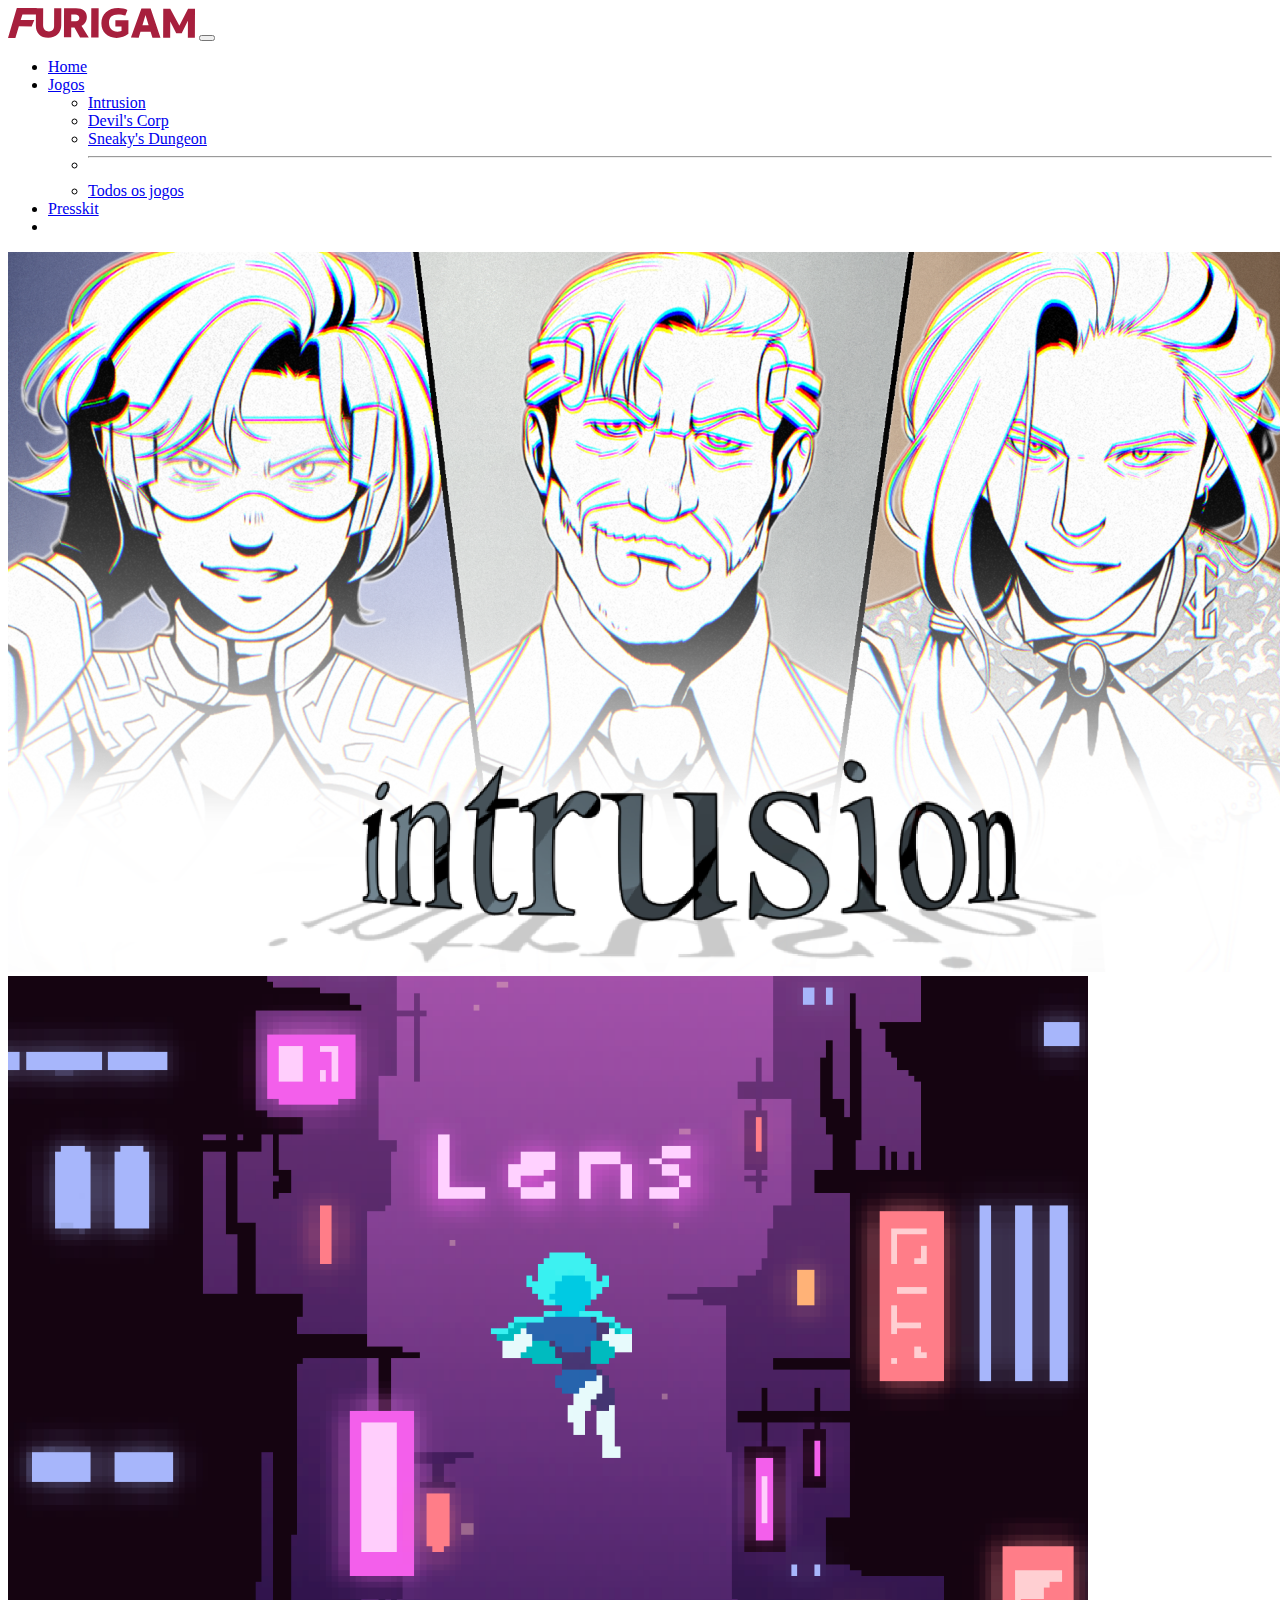
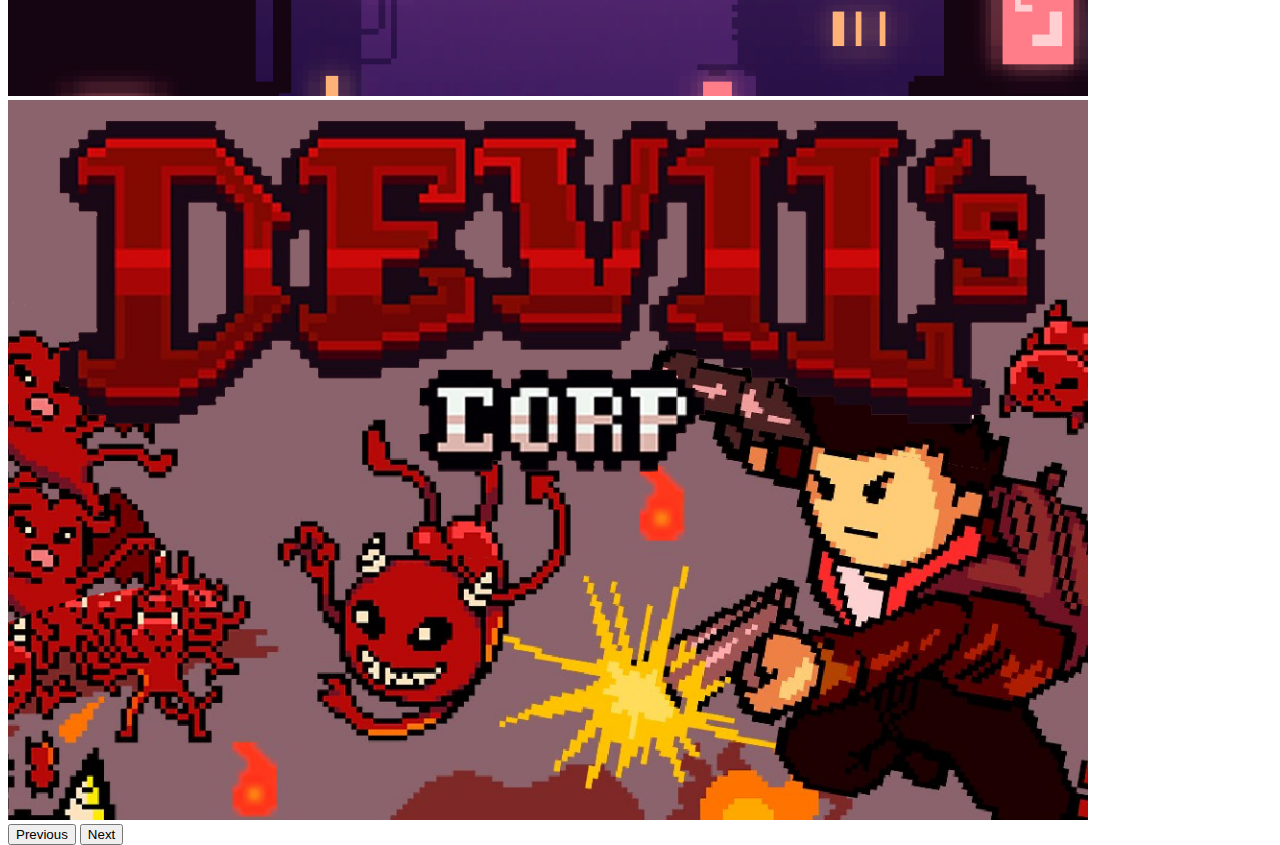
==== index.html @ 6164e02b "refazer novo site" ====
<!doctype html>
<html lang="en">
  <head>
    <meta charset="utf-8">
    <meta name="viewport" content="width=device-width, initial-scale=1">
    <title>Furigam</title>
    <link href="https://cdn.jsdelivr.net/npm/bootstrap@5.3.2/dist/css/bootstrap.min.css" rel="stylesheet" integrity="sha384-T3c6CoIi6uLrA9TneNEoa7RxnatzjcDSCmG1MXxSR1GAsXEV/Dwwykc2MPK8M2HN" crossorigin="anonymous">
    <link rel="stylesheet" href="styles.css">
  </head>
  <body>
    <nav class="navbar navbar-expand-lg navbar-light bg-light">
      <div class="container">
        <a class="navbar-brand" href="#"><img src="assets/logo.svg" height="30"></a>
        <button class="navbar-toggler" type="button" data-bs-toggle="collapse" data-bs-target="#navbarSupportedContent" aria-controls="navbarSupportedContent" aria-expanded="false" aria-label="Toggle navigation">
          <span class="navbar-toggler-icon"></span>
        </button>
        <div class="collapse navbar-collapse" id="navbarSupportedContent">
          <ul class="navbar-nav me-auto mb-2 mb-lg-0">
            <li class="nav-item">
              <a class="nav-link active" aria-current="page" href="/">Home</a>
            </li>
            <li class="nav-item dropdown">
              <a class="nav-link dropdown-toggle" href="#" id="navbarDropdown" role="button" data-bs-toggle="dropdown" aria-expanded="false">
                Jogos
              </a>
              <ul class="dropdown-menu" aria-labelledby="navbarDropdown">
                <li><a class="dropdown-item" href="https://harperbolic.itch.io/intrusion" target="_blank">Intrusion</a></li>
                <li><a class="dropdown-item" href="https://astrocat-studio.itch.io/devils-corp" target="_blank">Devil's Corp</a></li>
                <li><a class="dropdown-item" href="https://alexhsantos.itch.io/sneakys-dungeeon" target="_blank">Sneaky's Dungeon</a></li>
                <li><hr class="dropdown-divider"></li>
                <li><a class="dropdown-item" href="https://harperbolic.itch.io" target="_blank">Todos os jogos</a></li>
              </ul>
            </li>
            <li class="nav-item">
              <a class="nav-link" href="/presskit">Presskit</a>
            </li>
            <li class="nav-item">
              <a class="nav-link disabled"></a>
            </li>
          </ul>
        </div>
      </div>
    </nav>

    <div id="carouselExample" class="carousel slide">
      <div class="carousel-inner">
        <div class="carousel-item active">
          <img src="assets/game-banners/intrusion-banner.png" class="d-block w-100" alt="...">
        </div>
        <div class="carousel-item">
          <img src="assets/game-banners/lens-banner.png" class="d-block w-100" alt="...">
        </div>
        <div class="carousel-item">
          <img src="assets/game-banners/dc-banner.png" class="d-block w-100" alt="...">
        </div>
      </div>
      <button class="carousel-control-prev" type="button" data-bs-target="#carouselExample" data-bs-slide="prev">
        <span class="carousel-control-prev-icon" aria-hidden="true"></span>
        <span class="visually-hidden">Previous</span>
      </button>
      <button class="carousel-control-next" type="button" data-bs-target="#carouselExample" data-bs-slide="next">
        <span class="carousel-control-next-icon" aria-hidden="true"></span>
        <span class="visually-hidden">Next</span>
      </button>
    </div>

    <script src="https://cdn.jsdelivr.net/npm/bootstrap@5.3.2/dist/js/bootstrap.bundle.min.js" integrity="sha384-C6RzsynM9kWDrMNeT87bh95OGNyZPhcTNXj1NW7RuBCsyN/o0jlpcV8Qyq46cDfL" crossorigin="anonymous"></script>
    <script src="main.js"></script>
  </body>
</html>
---- styles.css ----
.carousel-item img {
    object-fit: cover; /* Do not scale the image */
    object-position: center; /* Center the image within the element */
    max-height: 80vh;
    min-height: 80vh;
  }

.carousel {
    height: 80vh;
    min-height: 80vh;
}
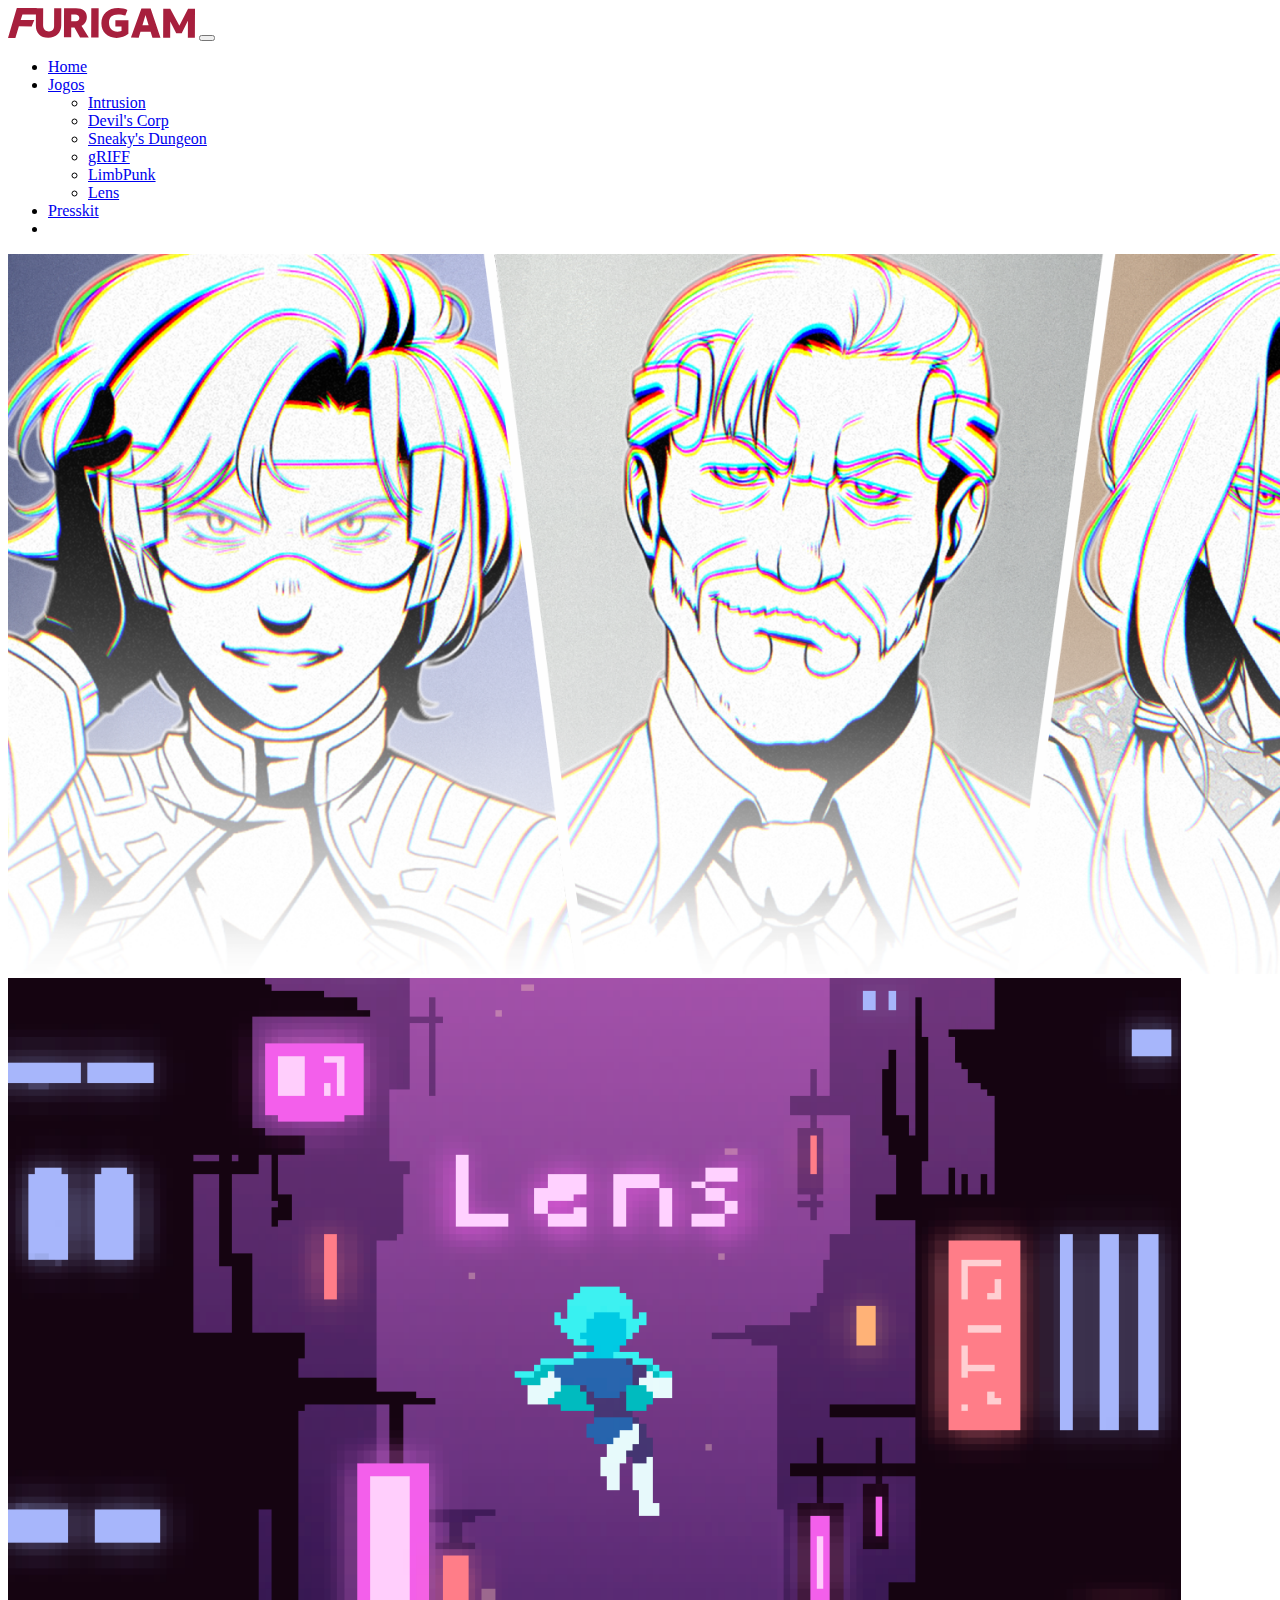
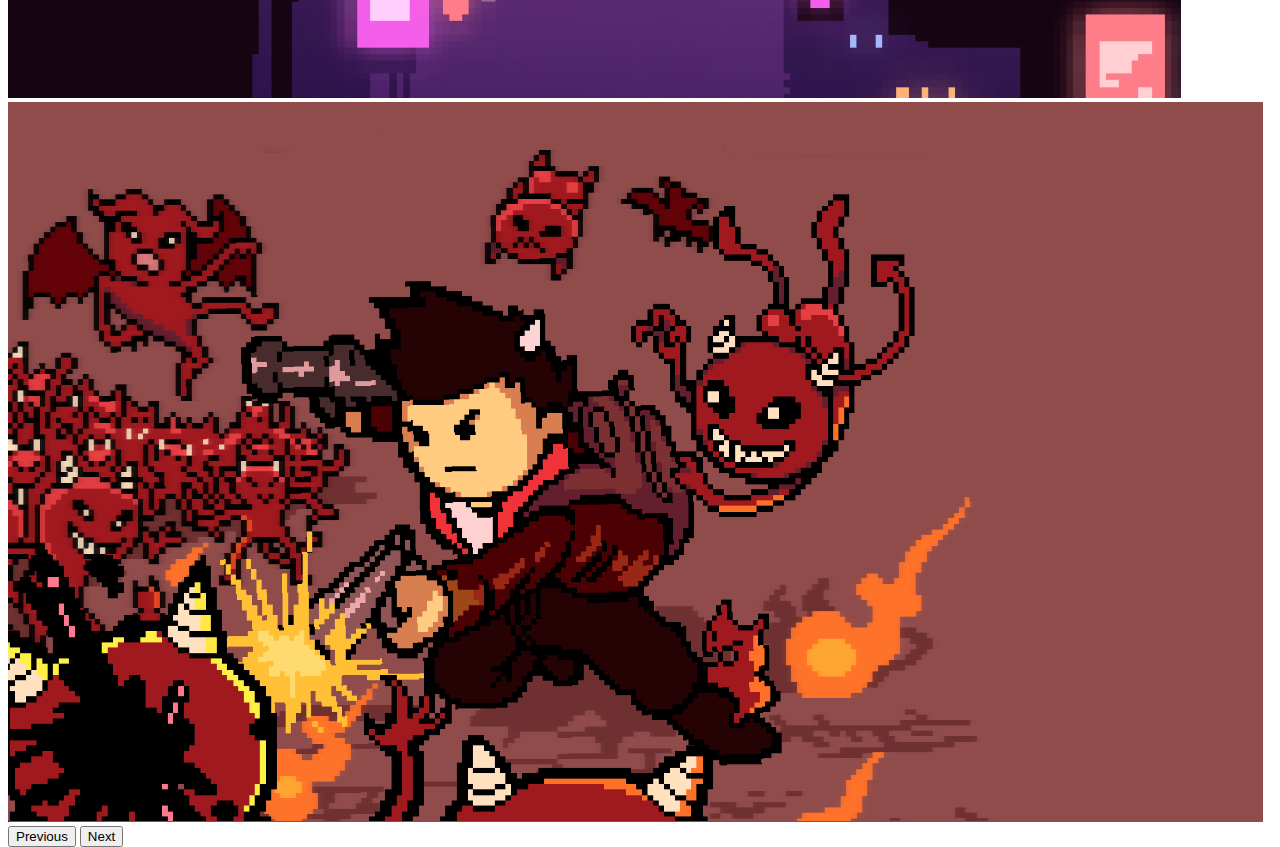
==== commit 1762a209: "update images" ====
--- a/index.html
+++ b/index.html
@@ -27,8 +27,9 @@
                 <li><a class="dropdown-item" href="https://harperbolic.itch.io/intrusion" target="_blank">Intrusion</a></li>
                 <li><a class="dropdown-item" href="https://astrocat-studio.itch.io/devils-corp" target="_blank">Devil's Corp</a></li>
                 <li><a class="dropdown-item" href="https://alexhsantos.itch.io/sneakys-dungeeon" target="_blank">Sneaky's Dungeon</a></li>
-                <li><hr class="dropdown-divider"></li>
-                <li><a class="dropdown-item" href="https://harperbolic.itch.io" target="_blank">Todos os jogos</a></li>
+                <li><a class="dropdown-item" href="https://harperbolic.itch.io/griff" target="_blank">gRIFF</a></li>
+                <li><a class="dropdown-item" href="https://inukhan.itch.io/limbpunk" target="_blank">LimbPunk</a></li>
+                <li><a class="dropdown-item" href="https://harperbolic.itch.io/lens" target="_blank">Lens</a></li>
               </ul>
             </li>
             <li class="nav-item">
--- a/styles.css
+++ b/styles.css
@@ -8,4 +8,12 @@
 .carousel {
     height: 80vh;
     min-height: 80vh;
-}+}
+
+.carousel-control-prev-icon {
+  background-image: url("data:image/svg+xml;charset=utf8,%3Csvg xmlns='http://www.w3.org/2000/svg' fill='%23000' viewBox='0 0 8 8'%3E%3Cpath d='M5.25 0l-4 4 4 4 1.5-1.5-2.5-2.5 2.5-2.5-1.5-1.5z'/%3E%3C/svg%3E") !important;
+ }
+ 
+ .carousel-control-next-icon {
+   background-image: url("data:image/svg+xml;charset=utf8,%3Csvg xmlns='http://www.w3.org/2000/svg' fill='%23000' viewBox='0 0 8 8'%3E%3Cpath d='M2.75 0l-1.5 1.5 2.5 2.5-2.5 2.5 1.5 1.5 4-4-4-4z'/%3E%3C/svg%3E") !important;
+ }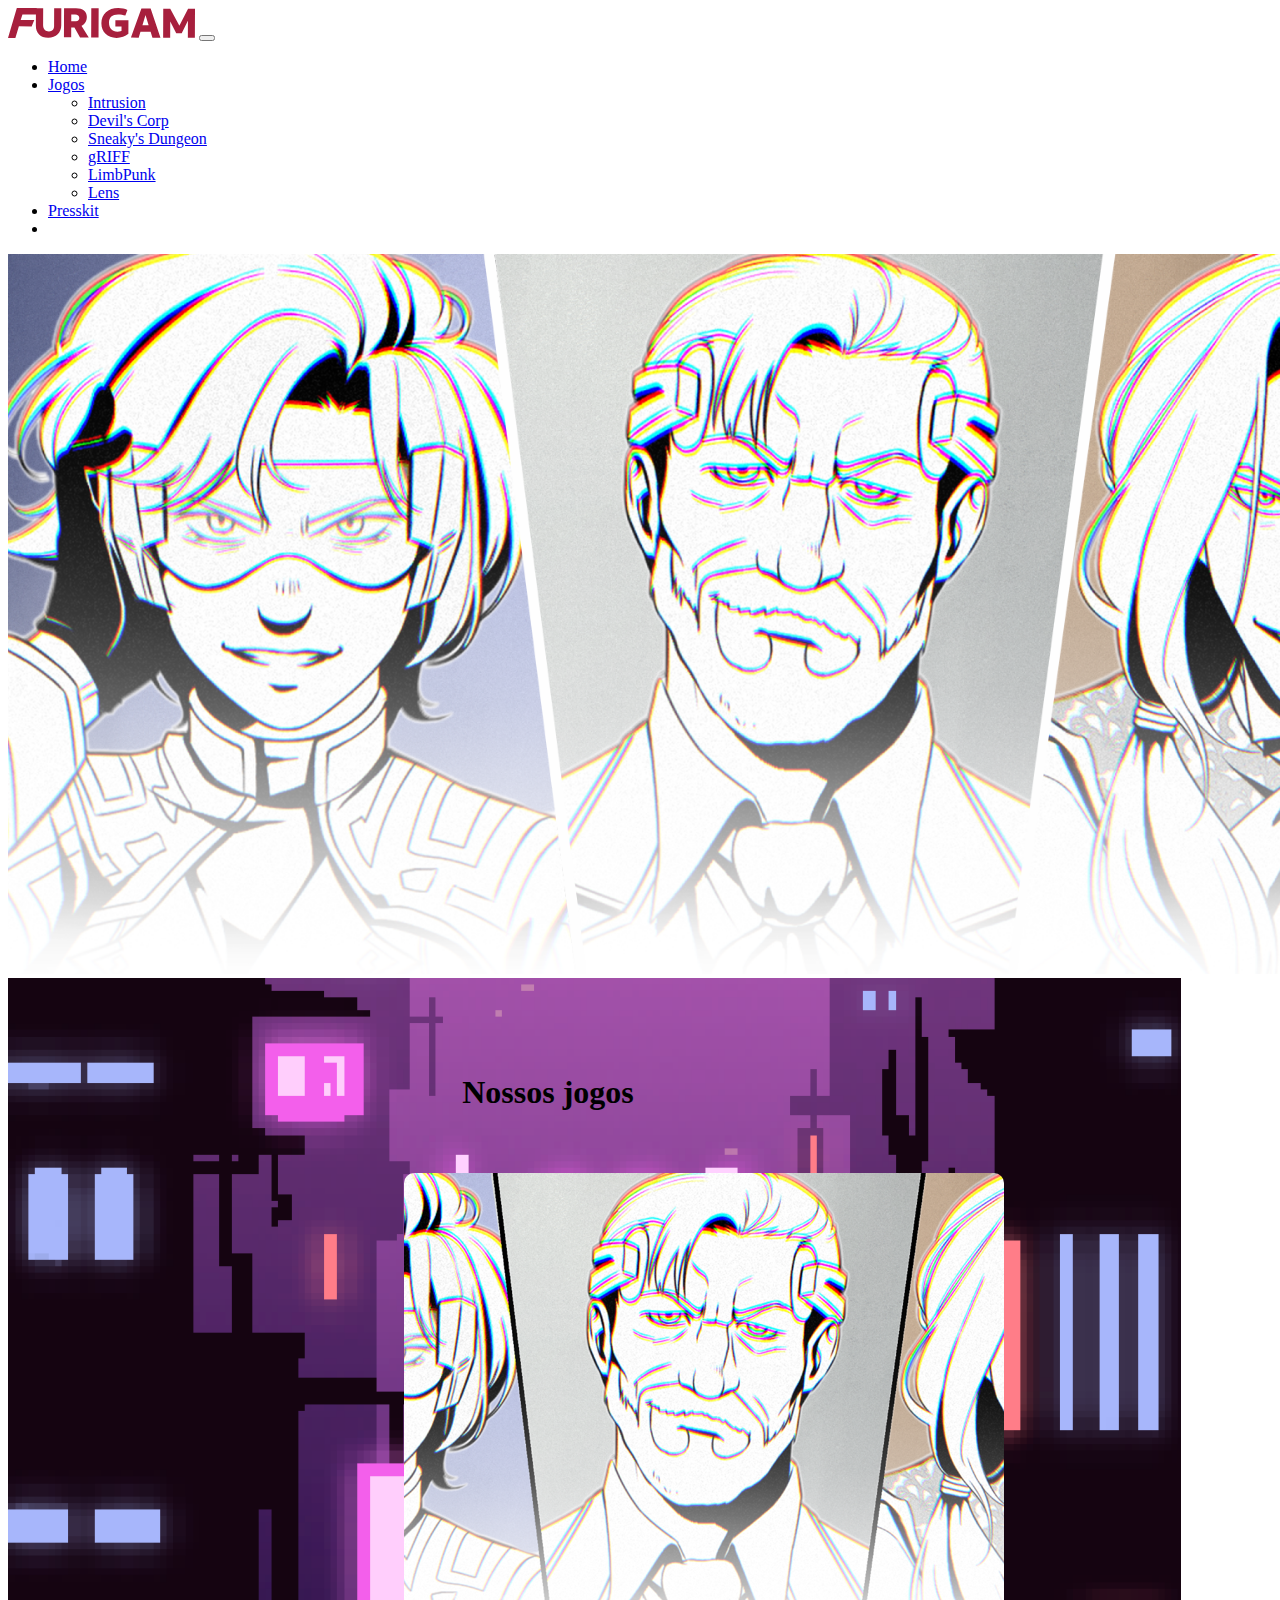
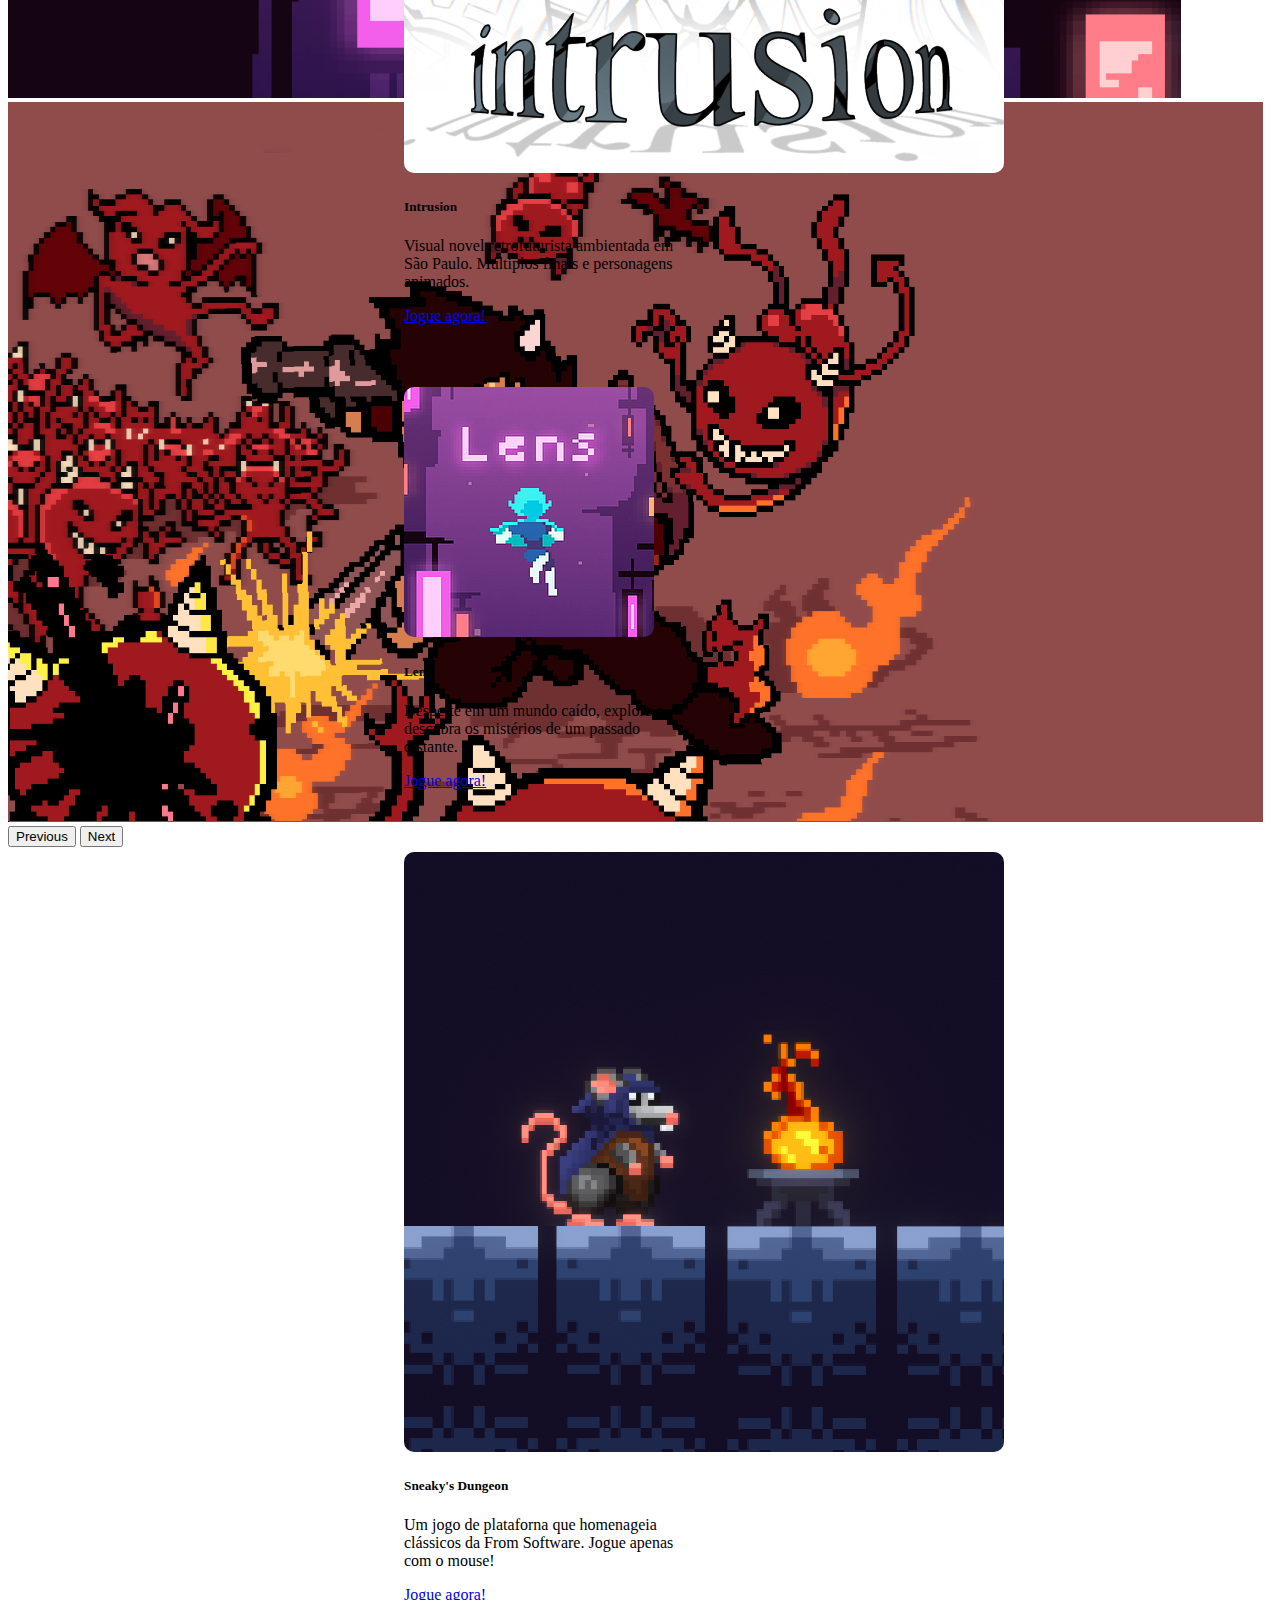
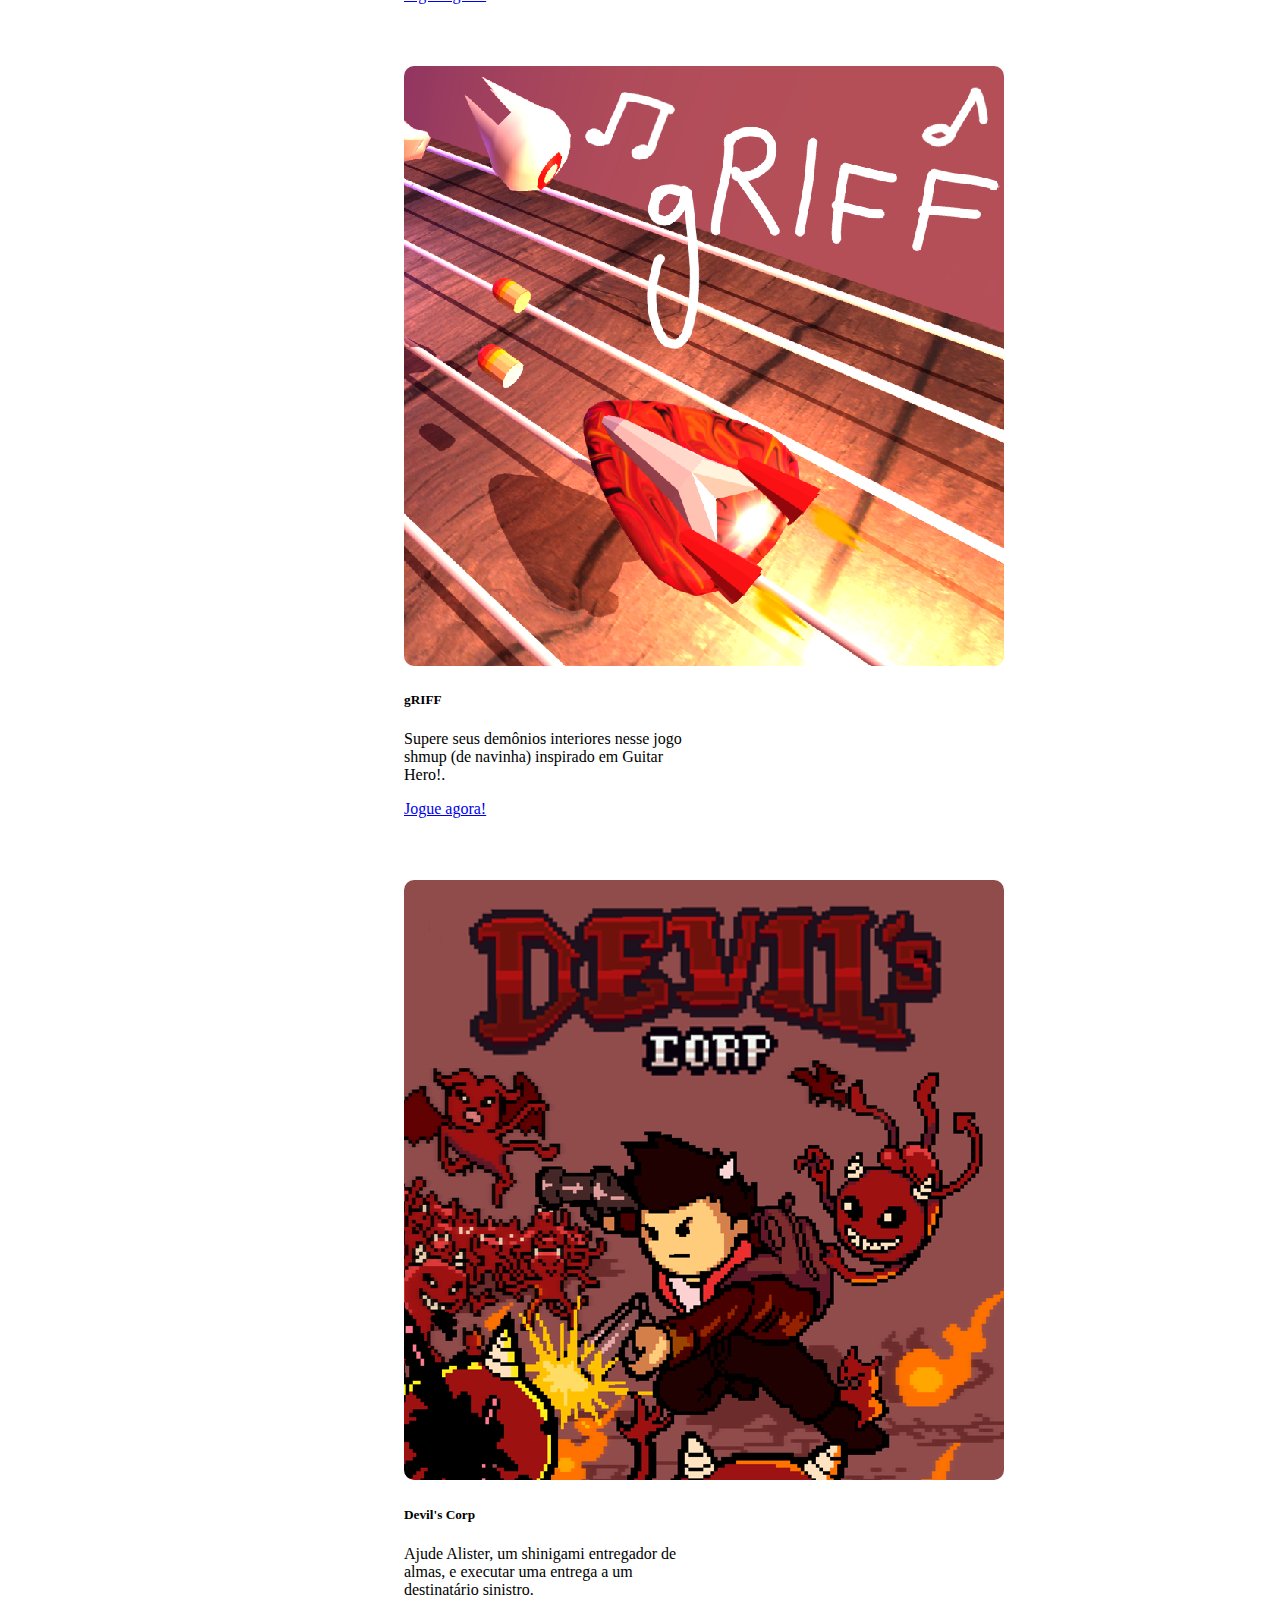
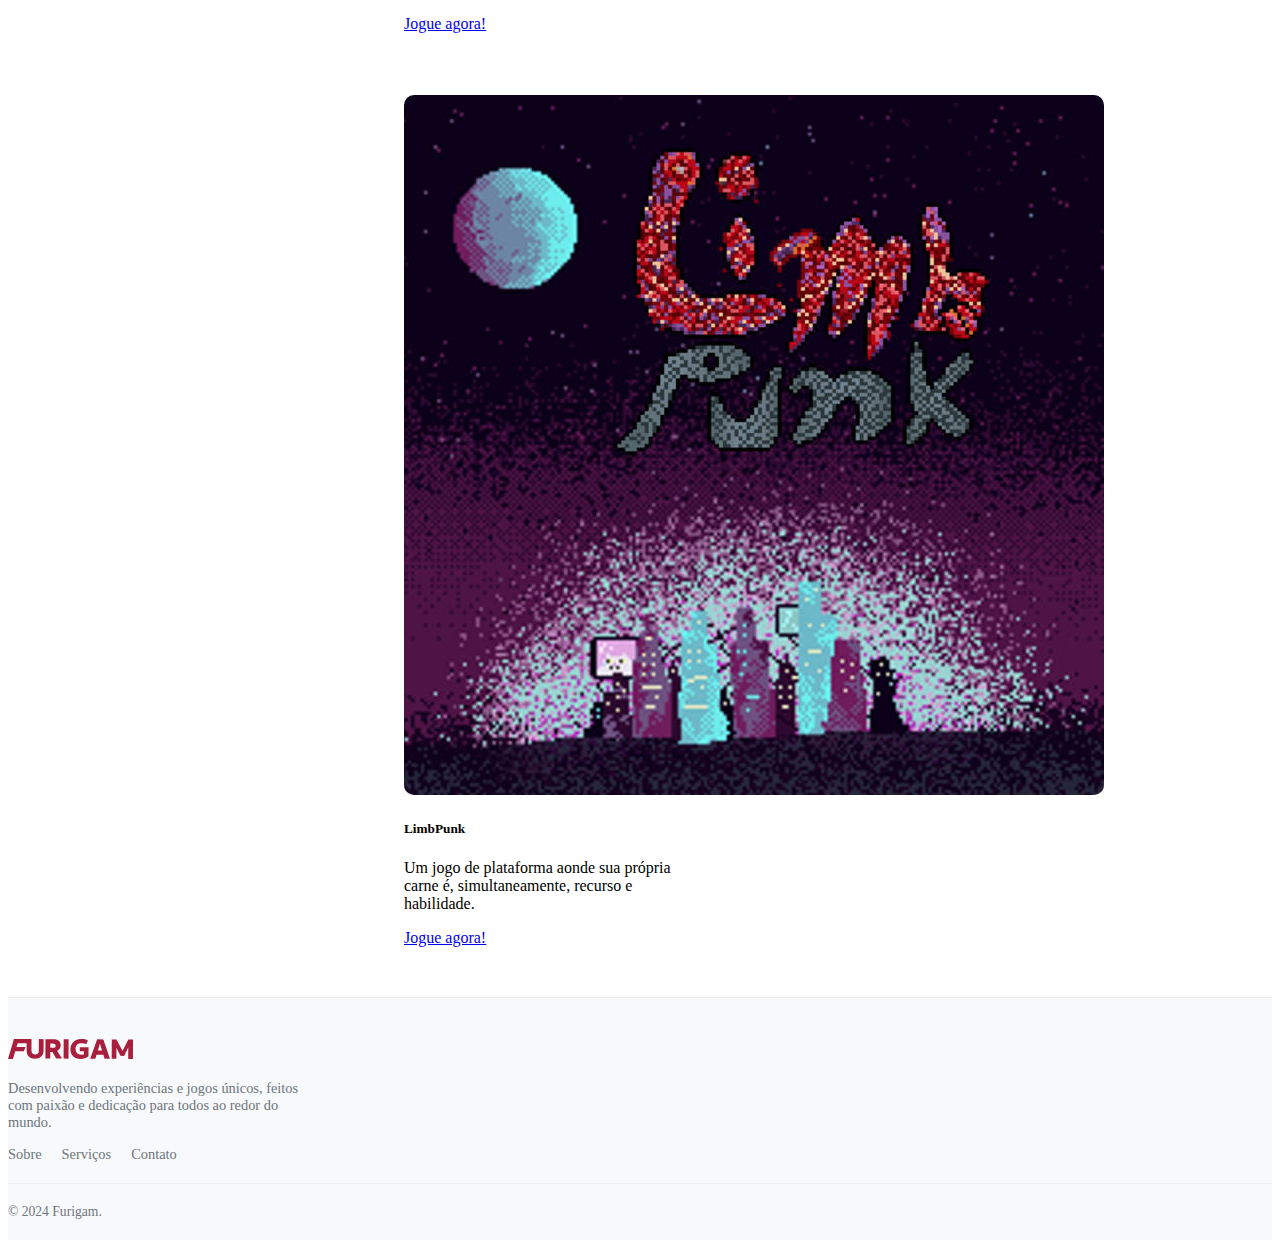
==== commit 2448d3a1: "finalizar nova versão do site" ====
--- a/index.html
+++ b/index.html
@@ -6,6 +6,7 @@
     <title>Furigam</title>
     <link href="https://cdn.jsdelivr.net/npm/bootstrap@5.3.2/dist/css/bootstrap.min.css" rel="stylesheet" integrity="sha384-T3c6CoIi6uLrA9TneNEoa7RxnatzjcDSCmG1MXxSR1GAsXEV/Dwwykc2MPK8M2HN" crossorigin="anonymous">
     <link rel="stylesheet" href="styles.css">
+    <link href="https://cdnjs.cloudflare.com/ajax/libs/font-awesome/6.5.1/css/all.min.css" rel="stylesheet">
   </head>
   <body>
     <nav class="navbar navbar-expand-lg navbar-light bg-light">
@@ -65,6 +66,83 @@
       </button>
     </div>
 
+    <div class="container jogos">
+      <h1>Nossos jogos</h1>
+      <div class="row">
+        <div class="card" style="width: 18rem;">
+          <img src="assets/thumbs/intrusion.png" class="card-img-top" alt="...">
+          <div class="card-body">
+            <h5 class="card-title">Intrusion</h5>
+            <p class="card-text">Visual novel retrofuturista ambientada em São Paulo. Múltiplos finais e personagens animados.</p>
+            <a href="#" class="btn btn-danger">Jogue agora!</a>
+          </div>
+        </div>
+        <div class="card" style="width: 18rem;">
+          <img src="assets/thumbs/len.png" class="card-img-top" alt="...">
+          <div class="card-body">
+            <h5 class="card-title">Lens</h5>
+            <p class="card-text">Desperte em um mundo caído, explore e descubra os mistérios de um passado distante.</p>
+            <a href="#" class="btn btn-danger">Jogue agora!</a>
+          </div>
+        </div>
+        <div class="card" style="width: 18rem;">
+          <img src="assets/thumbs/sd.png" class="card-img-top" alt="...">
+          <div class="card-body">
+            <h5 class="card-title">Sneaky's Dungeon</h5>
+            <p class="card-text">Um jogo de plataforna que homenageia clássicos da From Software. Jogue apenas com o mouse!</p>
+            <a href="#" class="btn btn-danger">Jogue agora!</a>
+          </div>
+        </div>
+        <div class="card" style="width: 18rem;">
+          <img src="assets/thumbs/gri.png" class="card-img-top" alt="...">
+          <div class="card-body">
+            <h5 class="card-title">gRIFF</h5>
+            <p class="card-text">Supere seus demônios interiores nesse jogo shmup (de navinha) inspirado em Guitar Hero!.</p>
+            <a href="#" class="btn btn-danger">Jogue agora!</a>
+          </div>
+        </div>
+        <div class="card" style="width: 18rem;">
+          <img src="assets/thumbs/dc.png" class="card-img-top" alt="...">
+          <div class="card-body">
+            <h5 class="card-title">Devil's Corp</h5>
+            <p class="card-text">Ajude Alister, um shinigami entregador de almas, e executar uma entrega a um destinatário sinistro.</p>
+            <a href="#" class="btn btn-danger">Jogue agora!</a>
+          </div>
+        </div>
+        <div class="card" style="width: 18rem;">
+          <img src="assets/thumbs/limb.jpg" class="card-img-top" alt="...">
+          <div class="card-body">
+            <h5 class="card-title">LimbPunk</h5>
+            <p class="card-text">Um jogo de plataforma aonde sua própria carne é, simultaneamente, recurso e habilidade.</p>
+            <a href="#" class="btn btn-danger">Jogue agora!</a>
+          </div>
+        </div>
+      </div>
+    </div>
+
+    <footer class="footer">
+      <div class="container">
+          <div class="row align-items-center">
+              <div class="col-md-6">
+                  <div class="footer-brand"><img src="assets/logo.svg"height="20"></div>
+                  <p class="footer-text">Desenvolvendo experiências e jogos únicos, feitos com paixão e dedicação para todos ao redor do mundo.</p>
+              </div>
+  
+              <div class="col-md-6 text-md-end">
+                  <ul class="footer-links">
+                      <li><a href="#">Sobre</a></li>
+                      <li><a href="#">Serviços</a></li>
+                      <li><a href="mailto:contact@furigam.com">Contato</a></li>
+                  </ul>
+              </div>
+          </div>
+  
+          <div class="copyright text-center">
+              © 2024 Furigam.
+          </div>
+      </div>
+    </footer>
+
     <script src="https://cdn.jsdelivr.net/npm/bootstrap@5.3.2/dist/js/bootstrap.bundle.min.js" integrity="sha384-C6RzsynM9kWDrMNeT87bh95OGNyZPhcTNXj1NW7RuBCsyN/o0jlpcV8Qyq46cDfL" crossorigin="anonymous"></script>
     <script src="main.js"></script>
   </body>
--- a/styles.css
+++ b/styles.css
@@ -16,4 +16,87 @@
  
  .carousel-control-next-icon {
    background-image: url("data:image/svg+xml;charset=utf8,%3Csvg xmlns='http://www.w3.org/2000/svg' fill='%23000' viewBox='0 0 8 8'%3E%3Cpath d='M2.75 0l-1.5 1.5 2.5 2.5-2.5 2.5 1.5 1.5 4-4-4-4z'/%3E%3C/svg%3E") !important;
- }+ }
+
+ .jogos
+ {
+  max-width: 120vh;
+ }
+
+ .jogos h1 {
+  text-align: center;
+  margin: 100px;
+  margin-bottom: 50px;
+ }
+
+ .card {
+  margin: auto;
+  margin-bottom: 50px;
+ }
+
+ .card img {
+  border: 0px solid black;
+  border-radius: 10px;
+  margin-top: 12px;
+ }
+
+ footer {
+  background: #f8f9fa;
+  padding: 40px 0 20px;
+  border-top: 1px solid #eee;
+}
+
+.footer-brand {
+  font-size: 1.5rem;
+  font-weight: 600;
+  color: #333;
+  margin-bottom: 15px;
+}
+
+.footer-text {
+  color: #6c757d;
+  font-size: 0.9rem;
+  max-width: 300px;
+}
+
+.social-links {
+  margin: 20px 0;
+}
+
+.social-link {
+  color: #6c757d;
+  margin-right: 20px;
+  font-size: 1.2rem;
+  transition: color 0.3s ease;
+}
+
+.social-link:hover {
+  color: #0d6efd;
+}
+
+.footer-links {
+  display: flex;
+  gap: 20px;
+  margin: 0;
+  padding: 0;
+  list-style: none;
+}
+
+.footer-links a {
+  color: #6c757d;
+  text-decoration: none;
+  font-size: 0.9rem;
+  transition: color 0.3s ease;
+}
+
+.footer-links a:hover {
+  color: #0d6efd;
+}
+
+.copyright {
+  color: #6c757d;
+  font-size: 0.85rem;
+  margin-top: 20px;
+  padding-top: 20px;
+  border-top: 1px solid #eee;
+}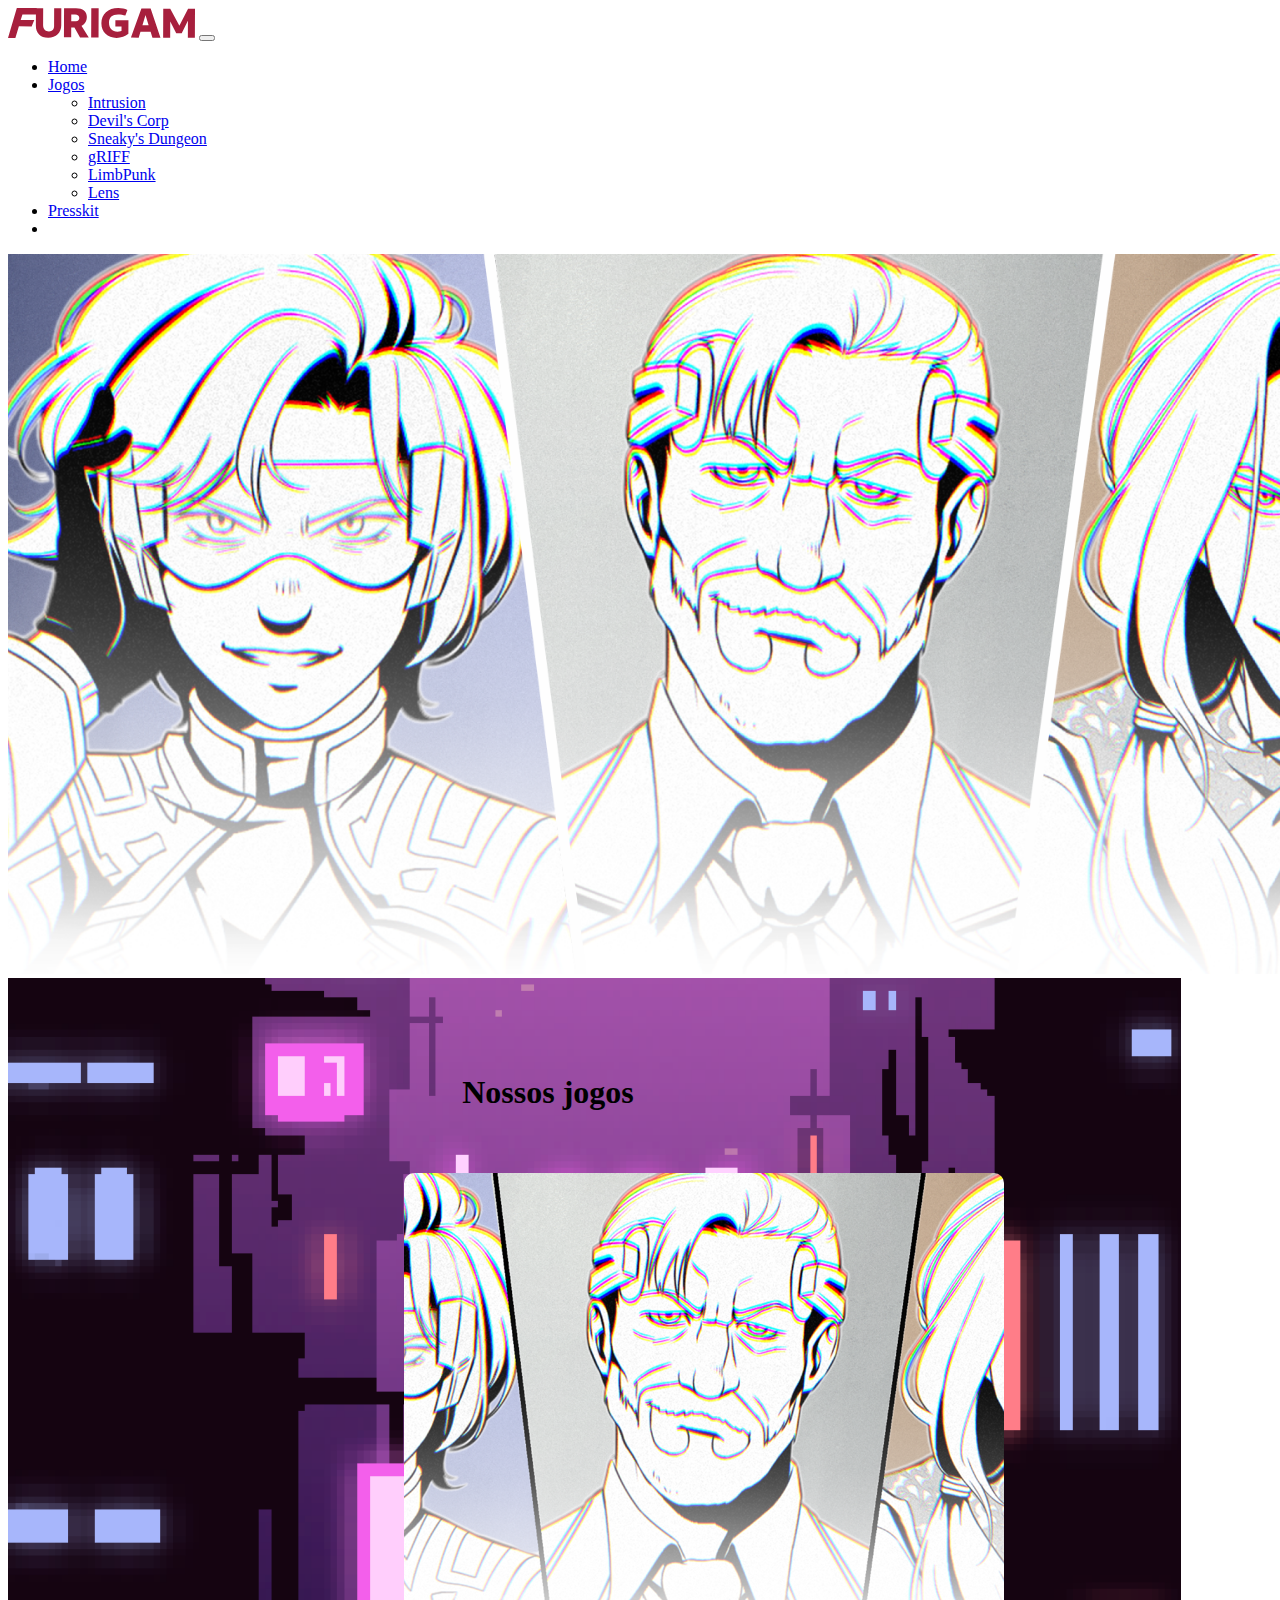
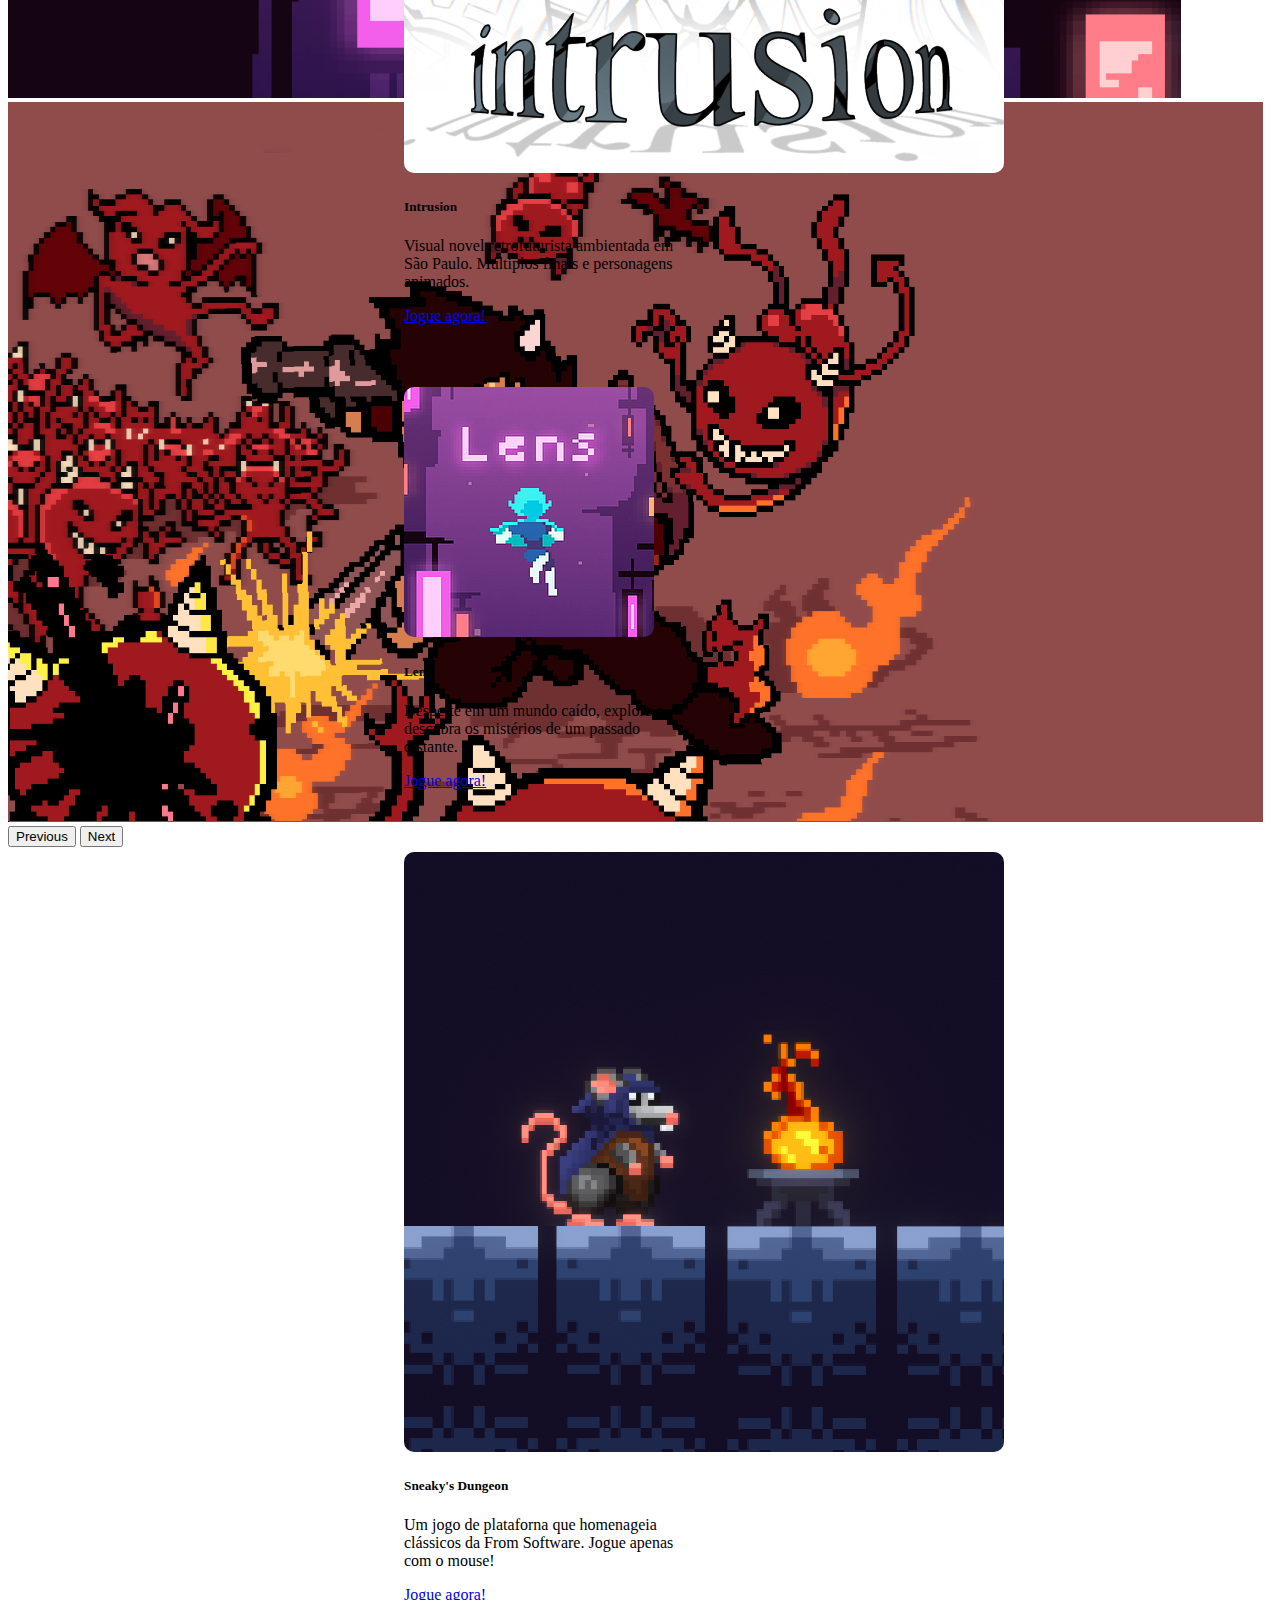
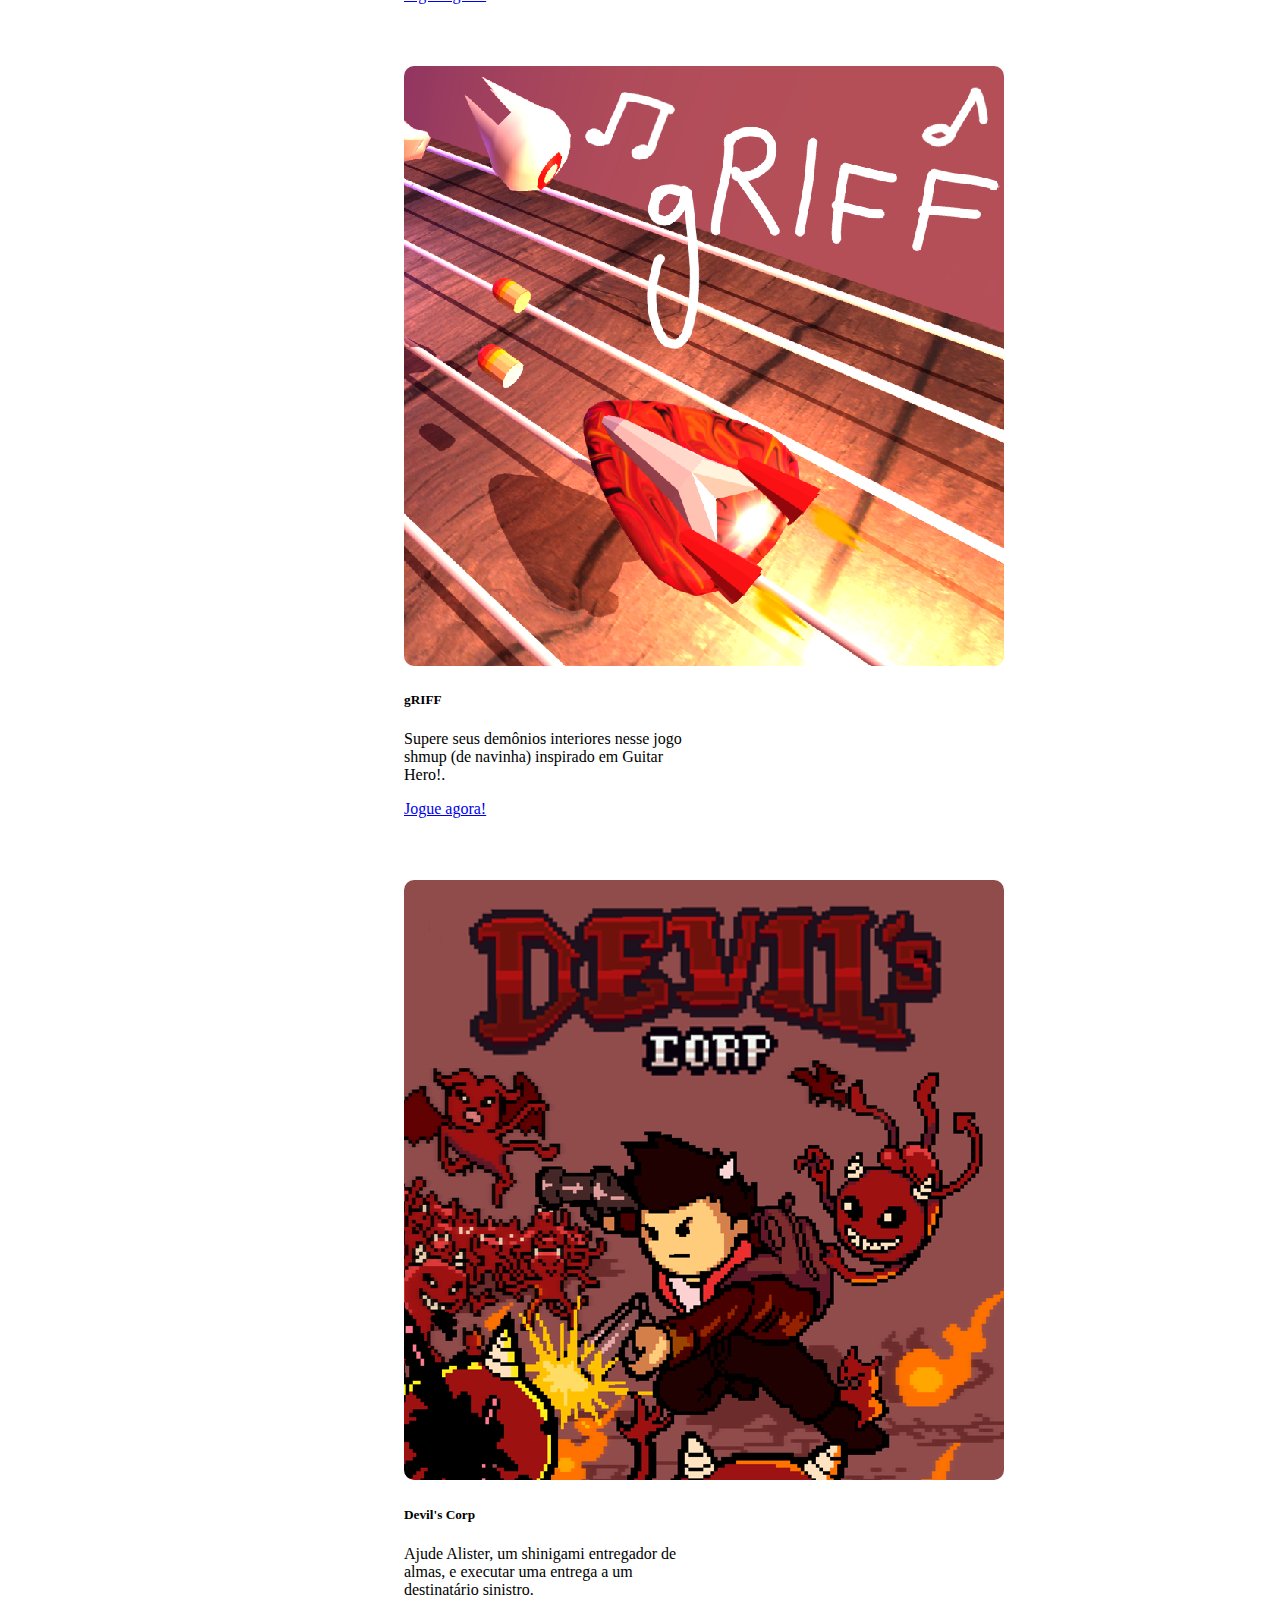
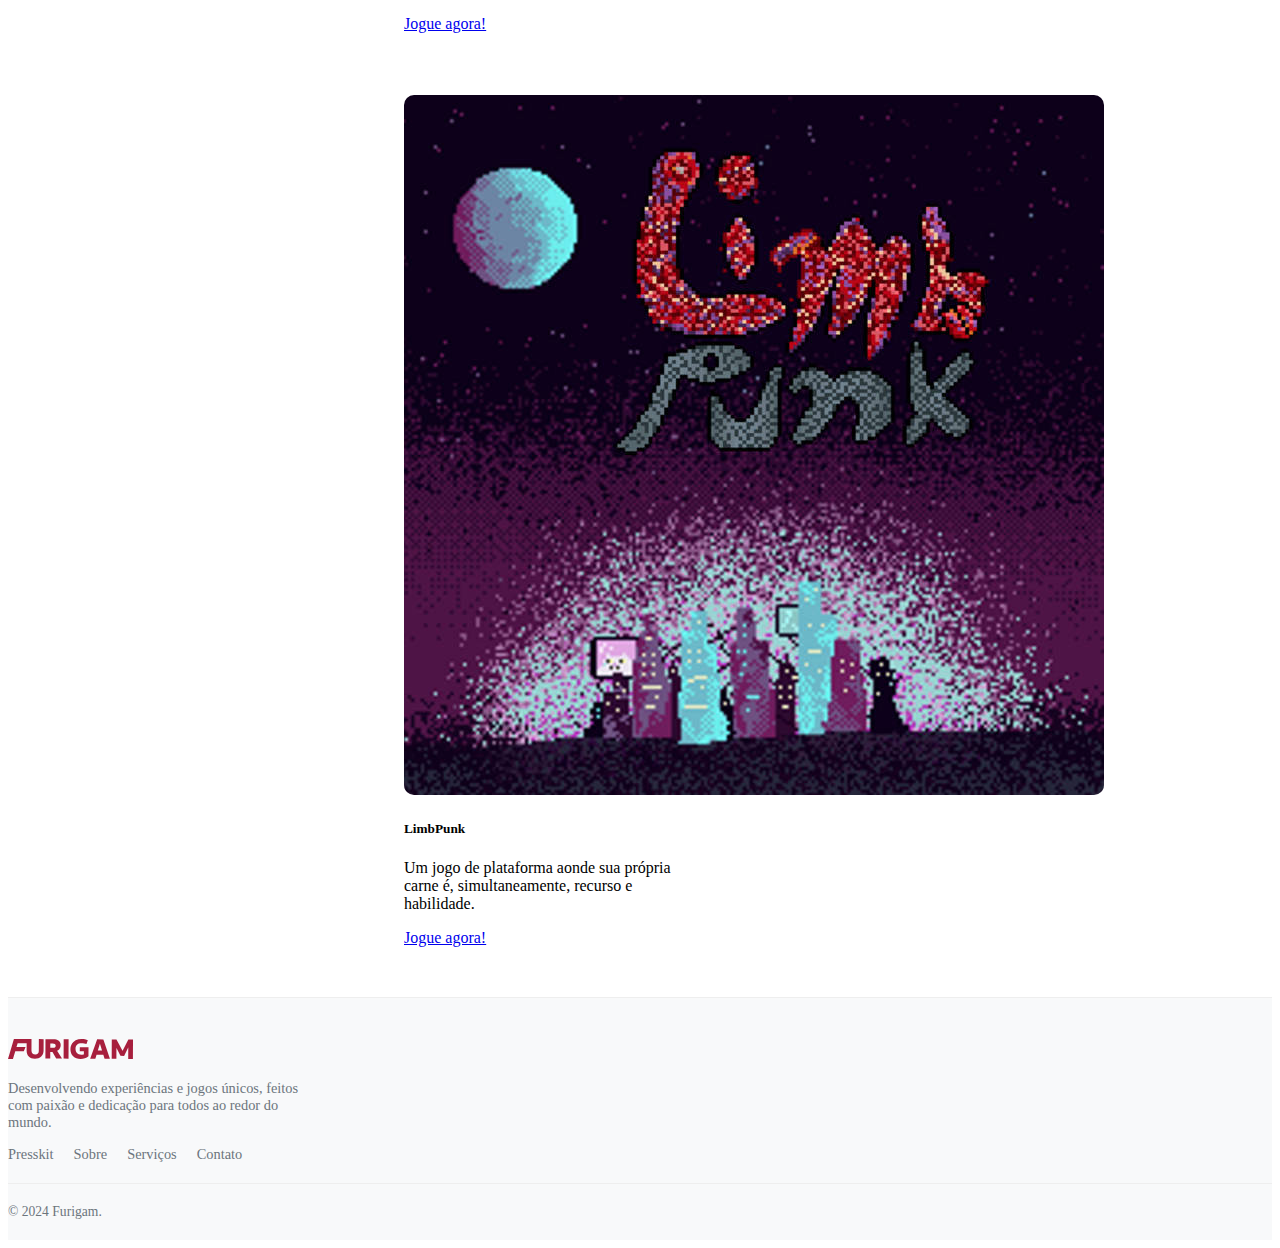
==== commit 241df7a4: "adicionar links" ====
--- a/index.html
+++ b/index.html
@@ -74,7 +74,7 @@
           <div class="card-body">
             <h5 class="card-title">Intrusion</h5>
             <p class="card-text">Visual novel retrofuturista ambientada em São Paulo. Múltiplos finais e personagens animados.</p>
-            <a href="#" class="btn btn-danger">Jogue agora!</a>
+            <a href="https://harperbolic.itch.io/intrusion" target="_blank" class="btn btn-danger">Jogue agora!</a>
           </div>
         </div>
         <div class="card" style="width: 18rem;">
@@ -82,7 +82,7 @@
           <div class="card-body">
             <h5 class="card-title">Lens</h5>
             <p class="card-text">Desperte em um mundo caído, explore e descubra os mistérios de um passado distante.</p>
-            <a href="#" class="btn btn-danger">Jogue agora!</a>
+            <a href="https://harperbolic.itch.io/lens" target="_blank" class="btn btn-danger">Jogue agora!</a>
           </div>
         </div>
         <div class="card" style="width: 18rem;">
@@ -90,7 +90,7 @@
           <div class="card-body">
             <h5 class="card-title">Sneaky's Dungeon</h5>
             <p class="card-text">Um jogo de plataforna que homenageia clássicos da From Software. Jogue apenas com o mouse!</p>
-            <a href="#" class="btn btn-danger">Jogue agora!</a>
+            <a href="https://alexhsantos.itch.io/sneakys-dungeeon" target="_blank" class="btn btn-danger">Jogue agora!</a>
           </div>
         </div>
         <div class="card" style="width: 18rem;">
@@ -98,7 +98,7 @@
           <div class="card-body">
             <h5 class="card-title">gRIFF</h5>
             <p class="card-text">Supere seus demônios interiores nesse jogo shmup (de navinha) inspirado em Guitar Hero!.</p>
-            <a href="#" class="btn btn-danger">Jogue agora!</a>
+            <a href="https://harperbolic.itch.io/griff" target="_blank" class="btn btn-danger">Jogue agora!</a>
           </div>
         </div>
         <div class="card" style="width: 18rem;">
@@ -106,7 +106,7 @@
           <div class="card-body">
             <h5 class="card-title">Devil's Corp</h5>
             <p class="card-text">Ajude Alister, um shinigami entregador de almas, e executar uma entrega a um destinatário sinistro.</p>
-            <a href="#" class="btn btn-danger">Jogue agora!</a>
+            <a href="https://astrocat-studio.itch.io/devils-corp" target="_blank" class="btn btn-danger">Jogue agora!</a>
           </div>
         </div>
         <div class="card" style="width: 18rem;">
@@ -114,7 +114,7 @@
           <div class="card-body">
             <h5 class="card-title">LimbPunk</h5>
             <p class="card-text">Um jogo de plataforma aonde sua própria carne é, simultaneamente, recurso e habilidade.</p>
-            <a href="#" class="btn btn-danger">Jogue agora!</a>
+            <a href="https://inukhan.itch.io/limbpunk" target="_blank" class="btn btn-danger">Jogue agora!</a>
           </div>
         </div>
       </div>
@@ -130,6 +130,7 @@
   
               <div class="col-md-6 text-md-end">
                   <ul class="footer-links">
+                      <li><a href="/presskit">Presskit</a></li>
                       <li><a href="#">Sobre</a></li>
                       <li><a href="#">Serviços</a></li>
                       <li><a href="mailto:contact@furigam.com">Contato</a></li>
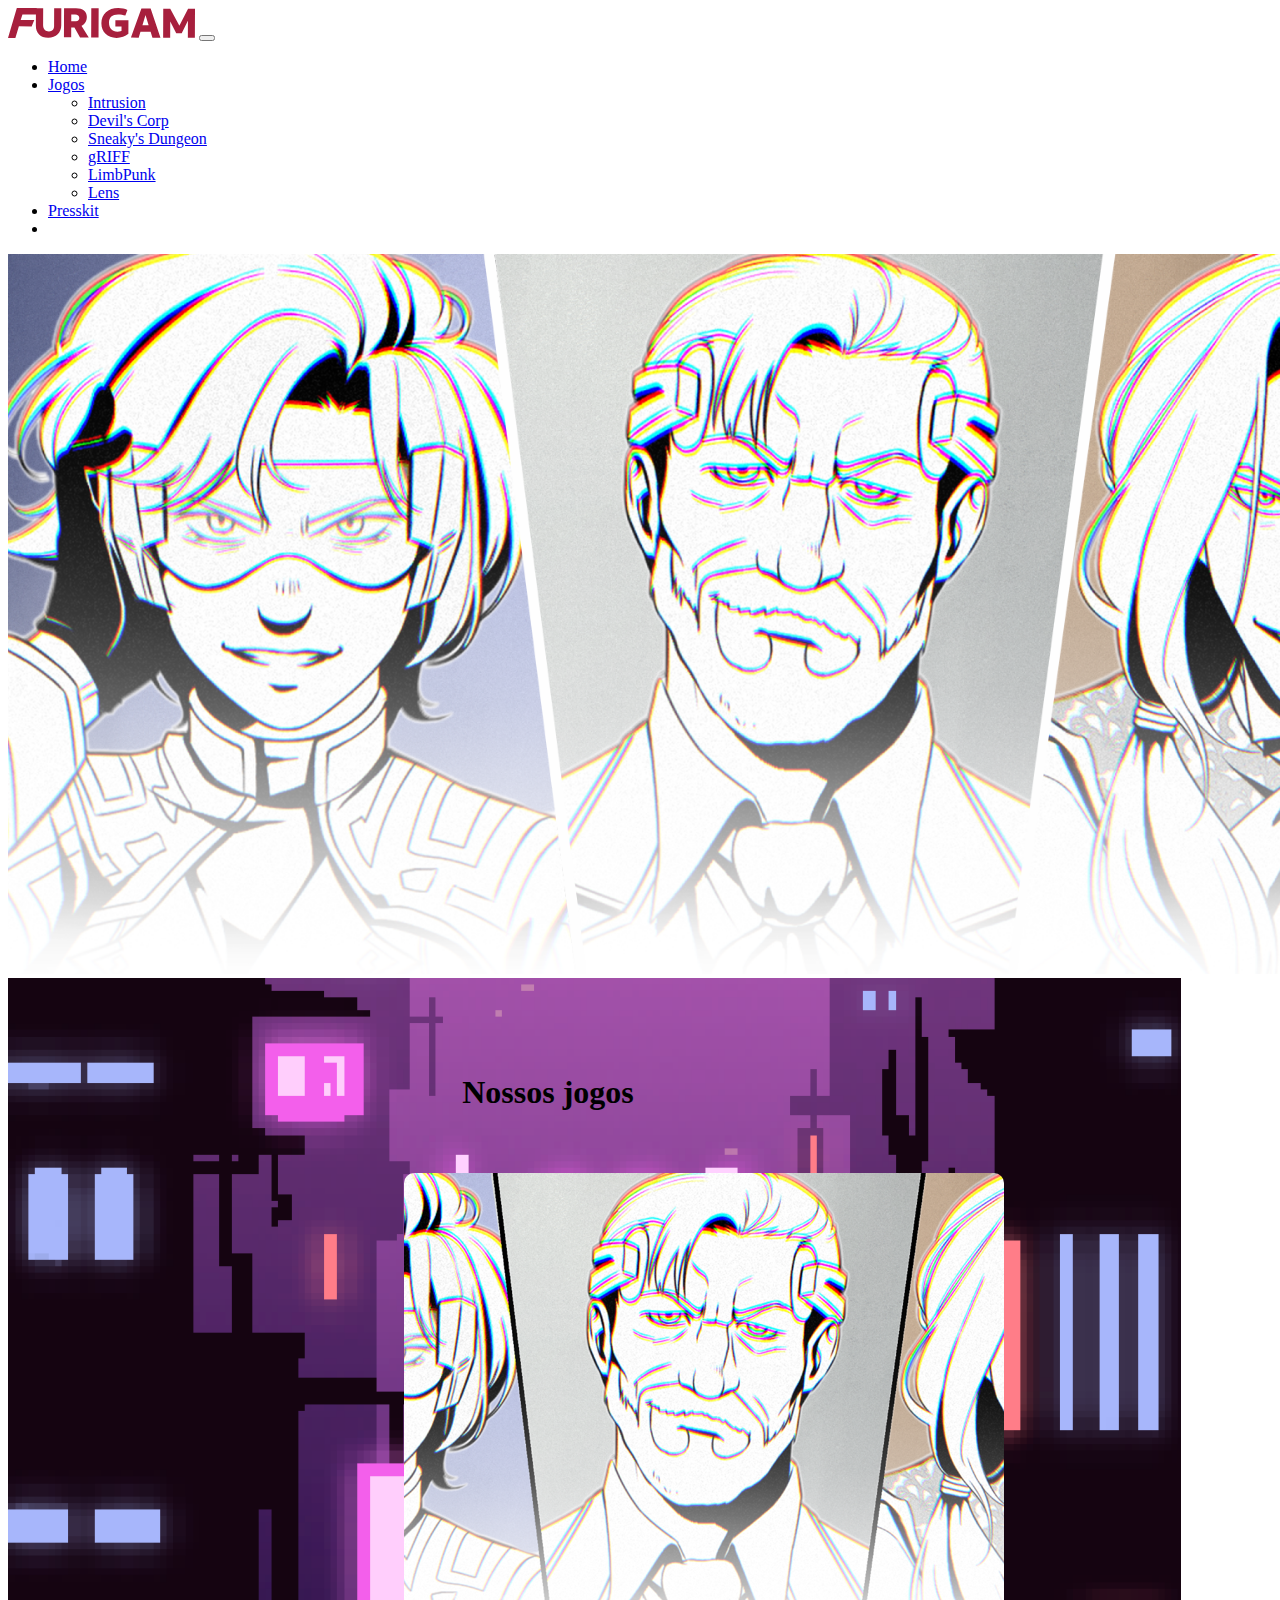
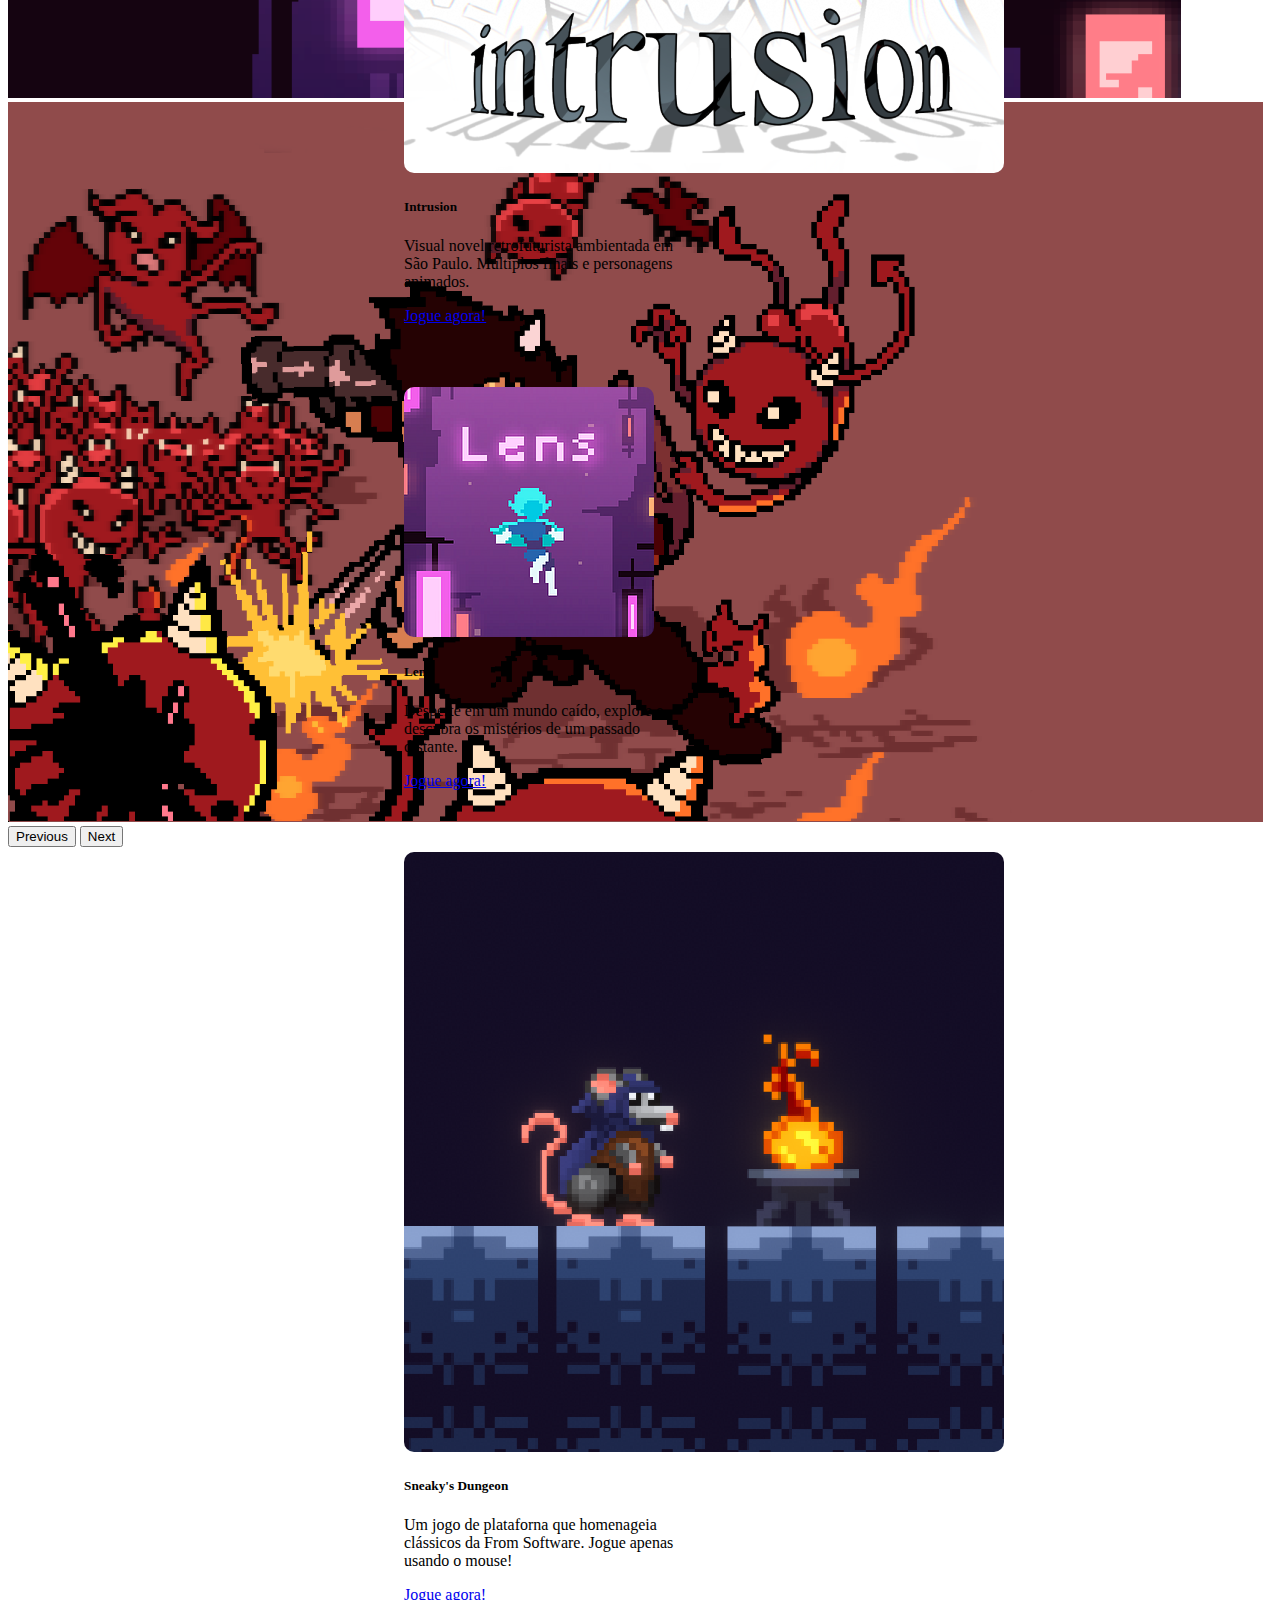
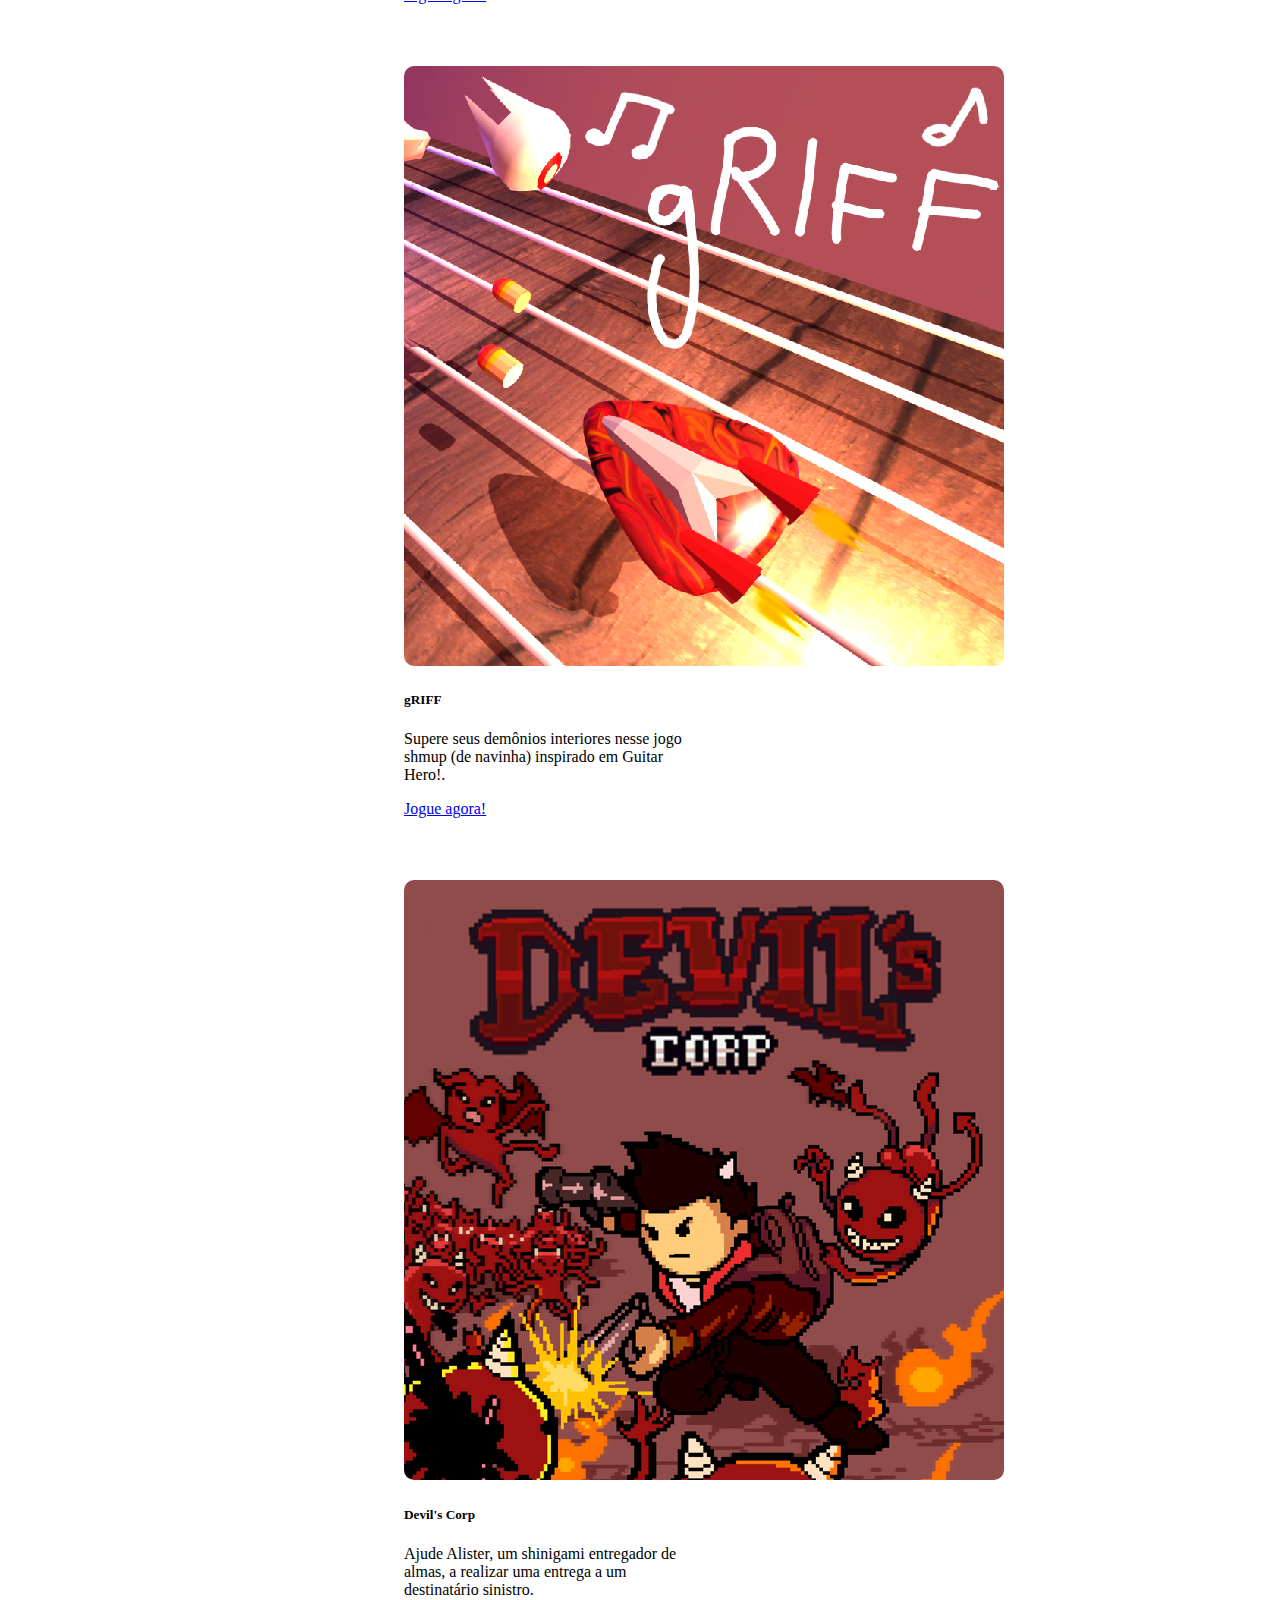
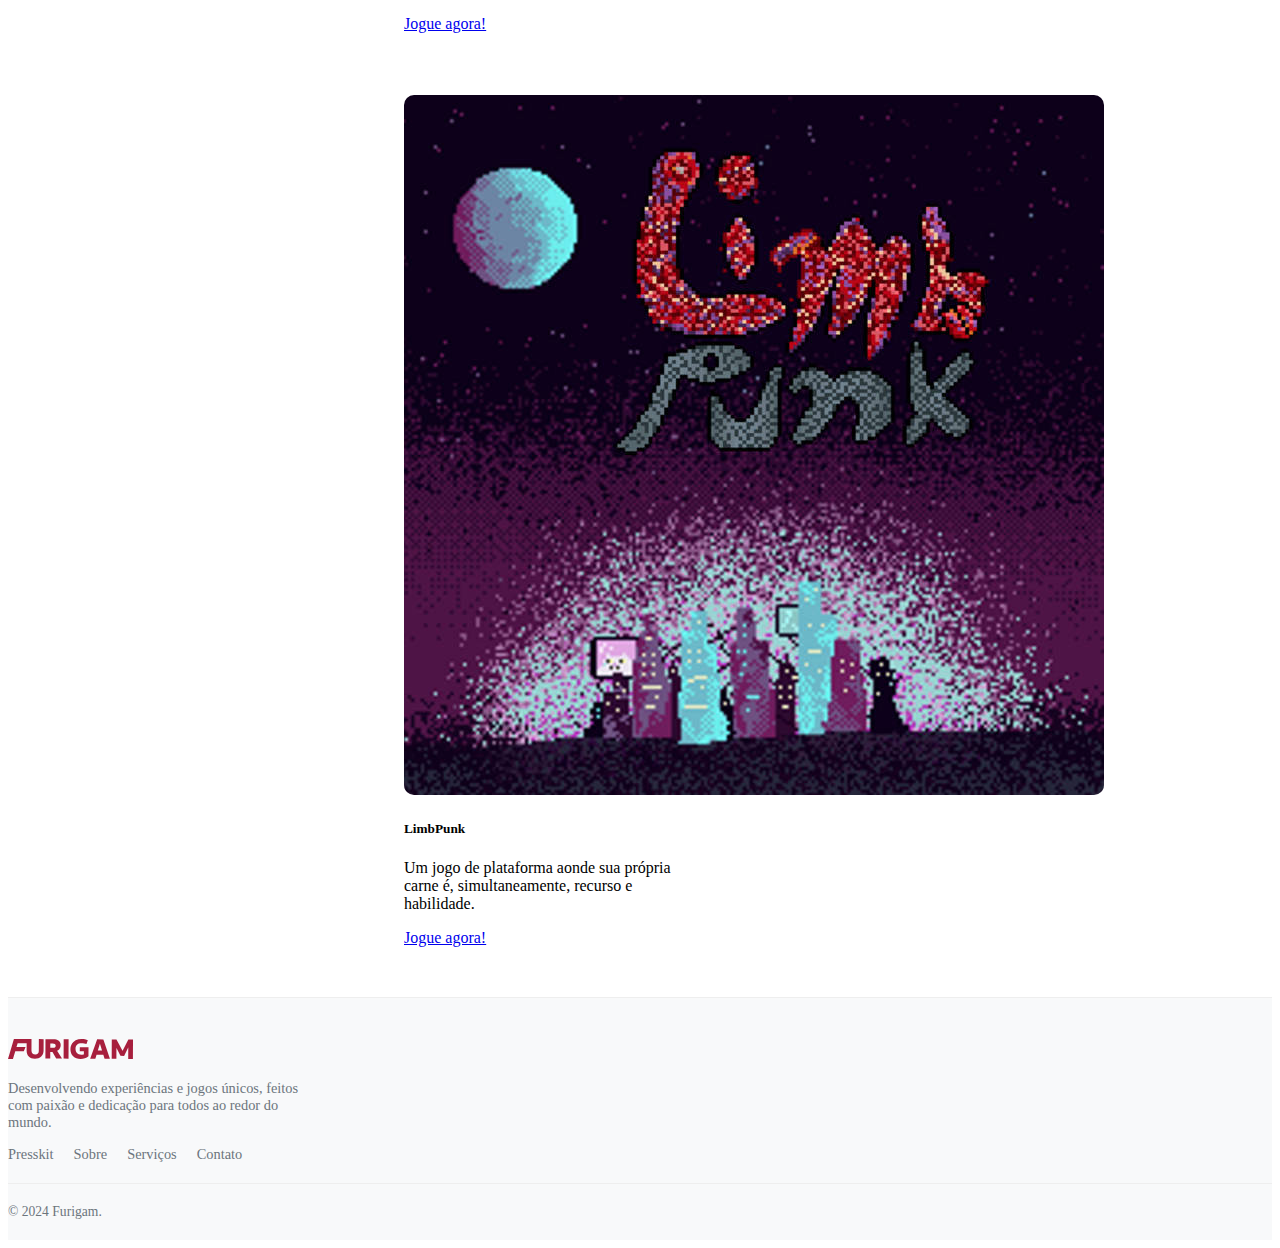
==== commit c37e141b: "minor text changes" ====
--- a/index.html
+++ b/index.html
@@ -89,7 +89,7 @@
           <img src="assets/thumbs/sd.png" class="card-img-top" alt="...">
           <div class="card-body">
             <h5 class="card-title">Sneaky's Dungeon</h5>
-            <p class="card-text">Um jogo de plataforna que homenageia clássicos da From Software. Jogue apenas com o mouse!</p>
+            <p class="card-text">Um jogo de plataforna que homenageia clássicos da From Software. Jogue apenas usando o mouse!</p>
             <a href="https://alexhsantos.itch.io/sneakys-dungeeon" target="_blank" class="btn btn-danger">Jogue agora!</a>
           </div>
         </div>
@@ -105,7 +105,7 @@
           <img src="assets/thumbs/dc.png" class="card-img-top" alt="...">
           <div class="card-body">
             <h5 class="card-title">Devil's Corp</h5>
-            <p class="card-text">Ajude Alister, um shinigami entregador de almas, e executar uma entrega a um destinatário sinistro.</p>
+            <p class="card-text">Ajude Alister, um shinigami entregador de almas, a realizar uma entrega a um destinatário sinistro.</p>
             <a href="https://astrocat-studio.itch.io/devils-corp" target="_blank" class="btn btn-danger">Jogue agora!</a>
           </div>
         </div>
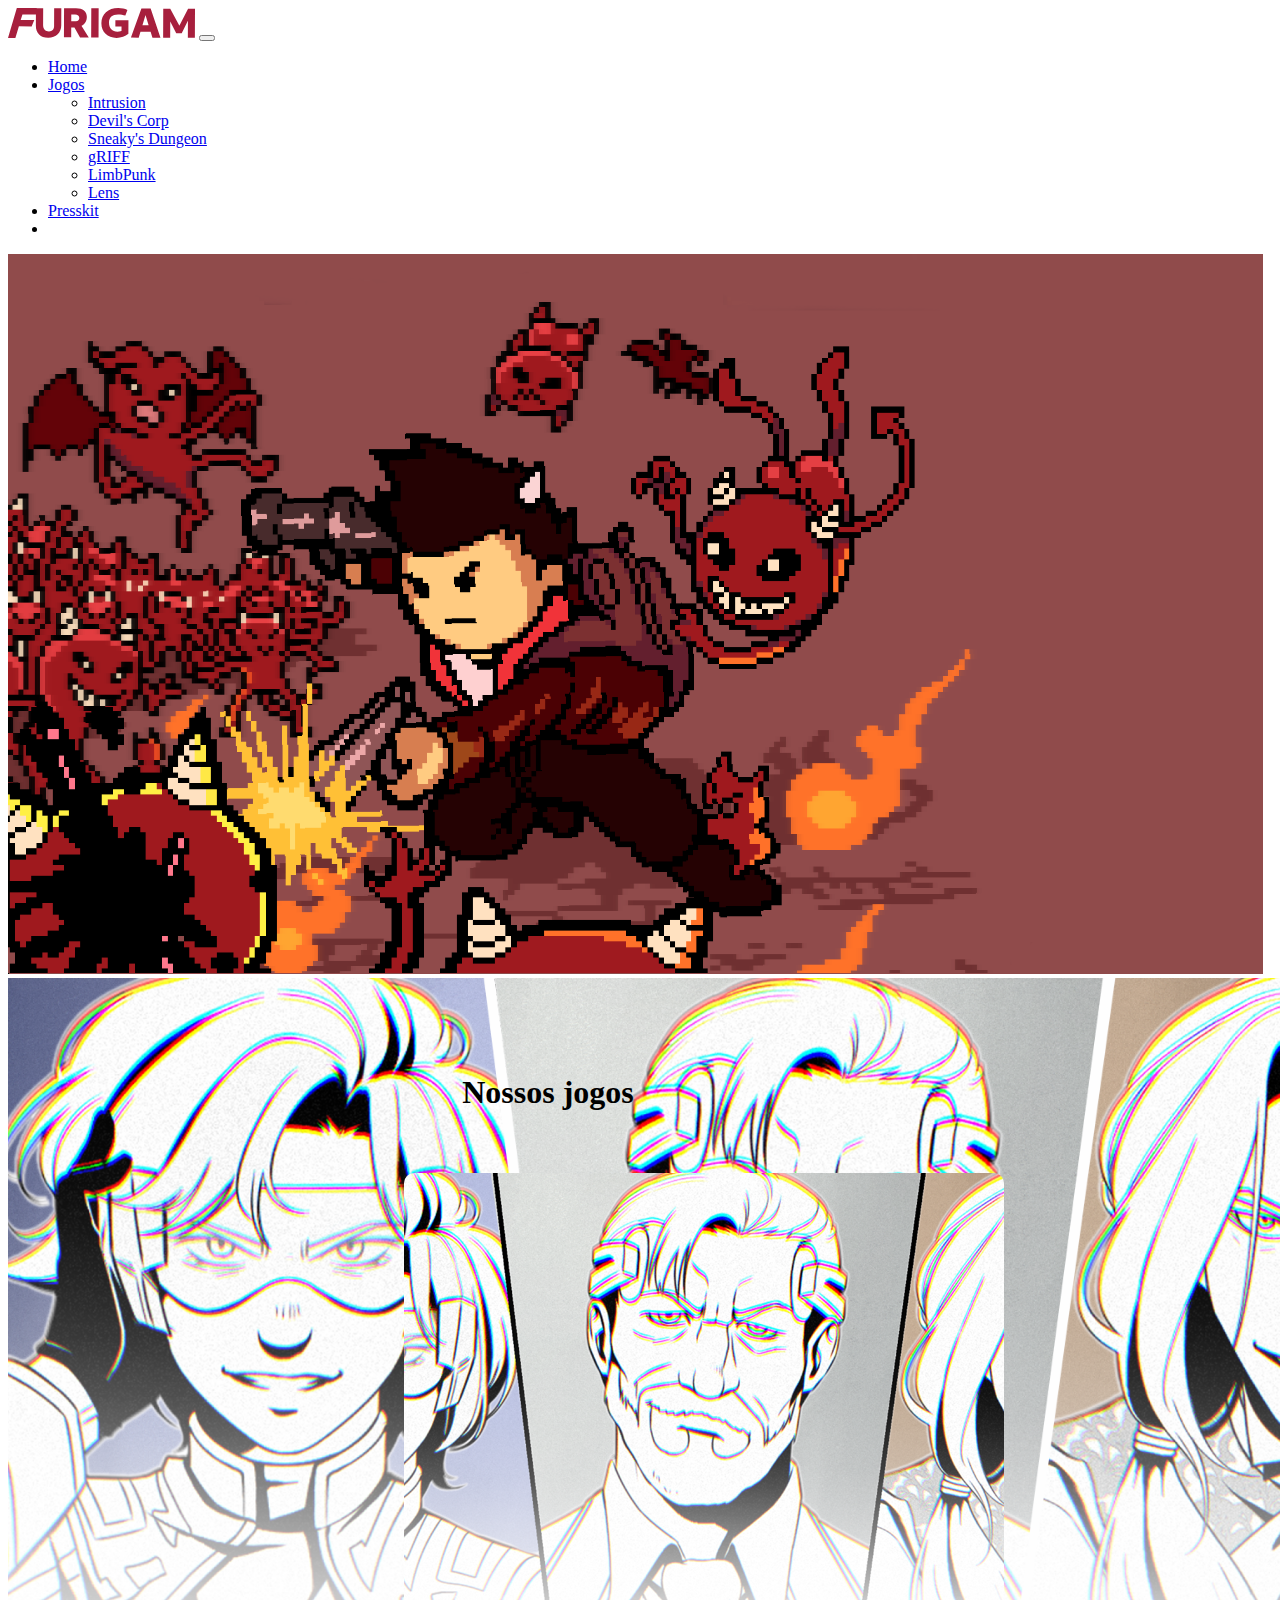
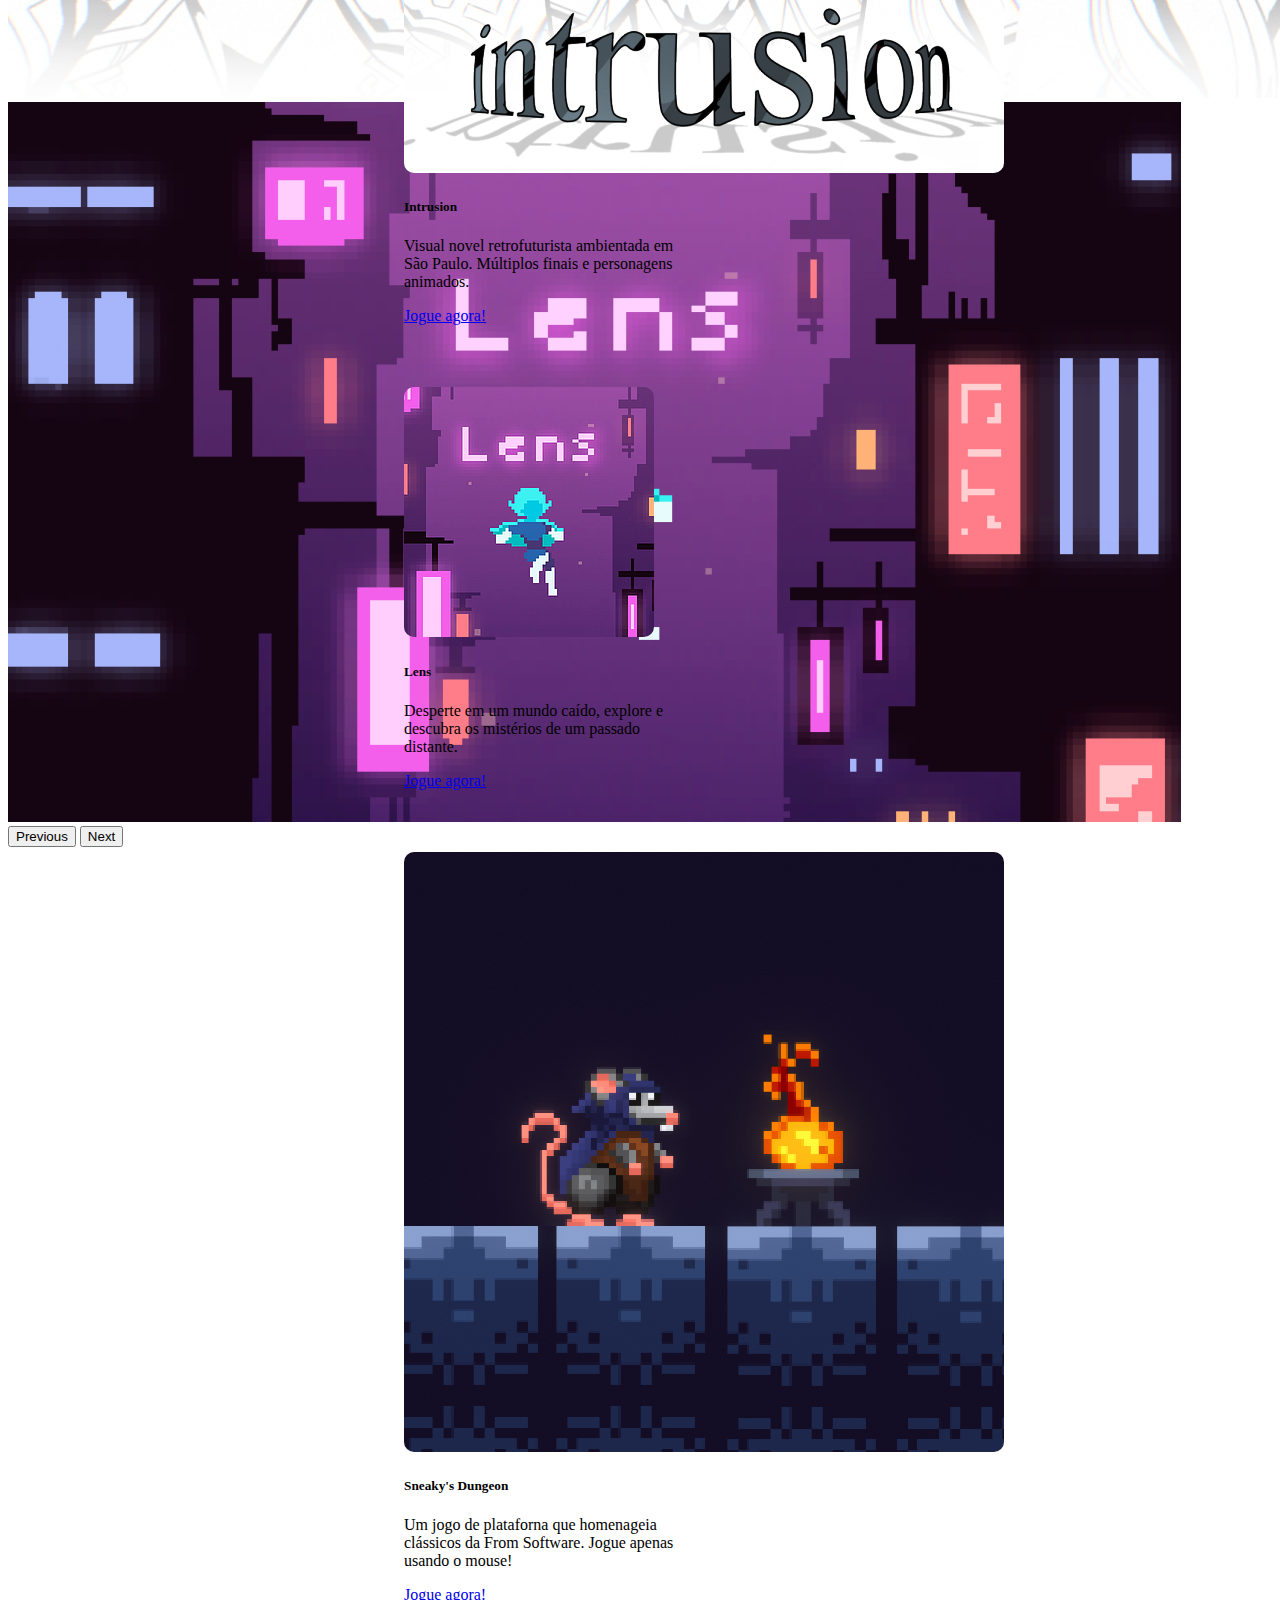
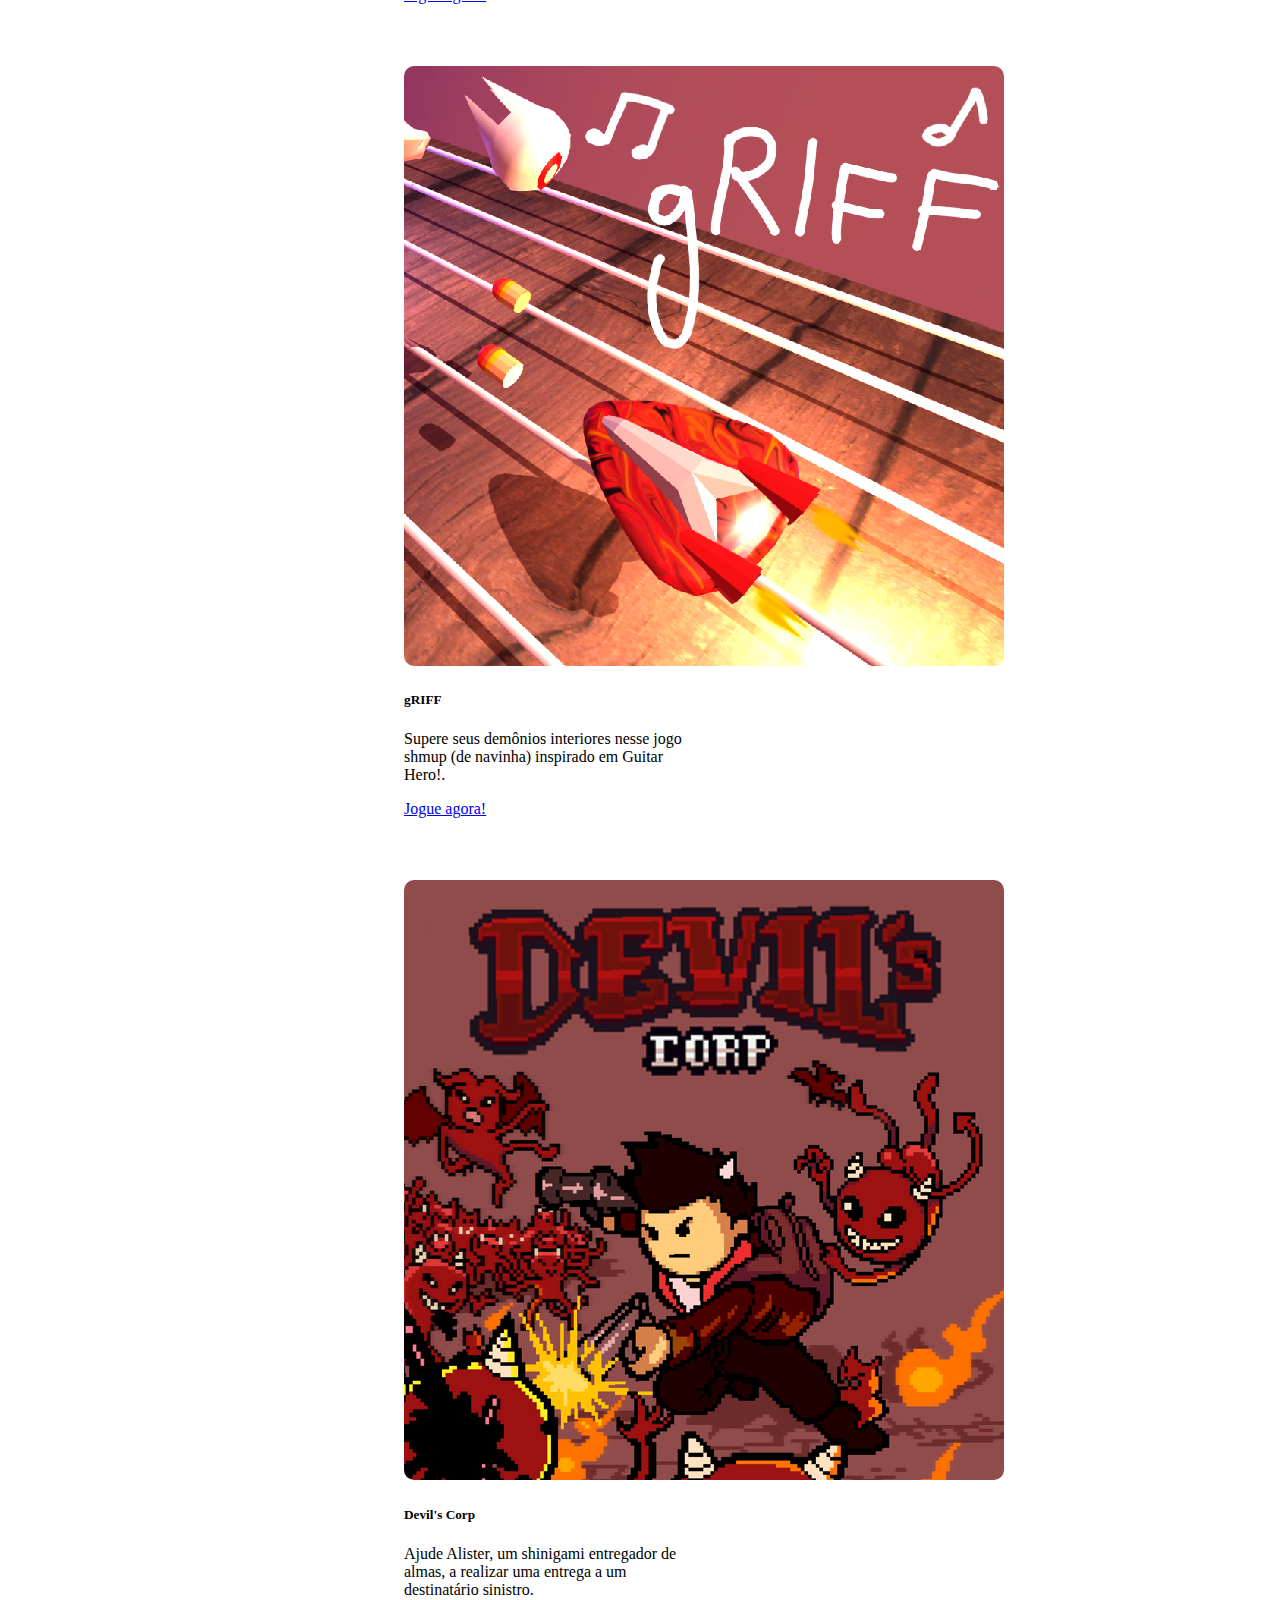
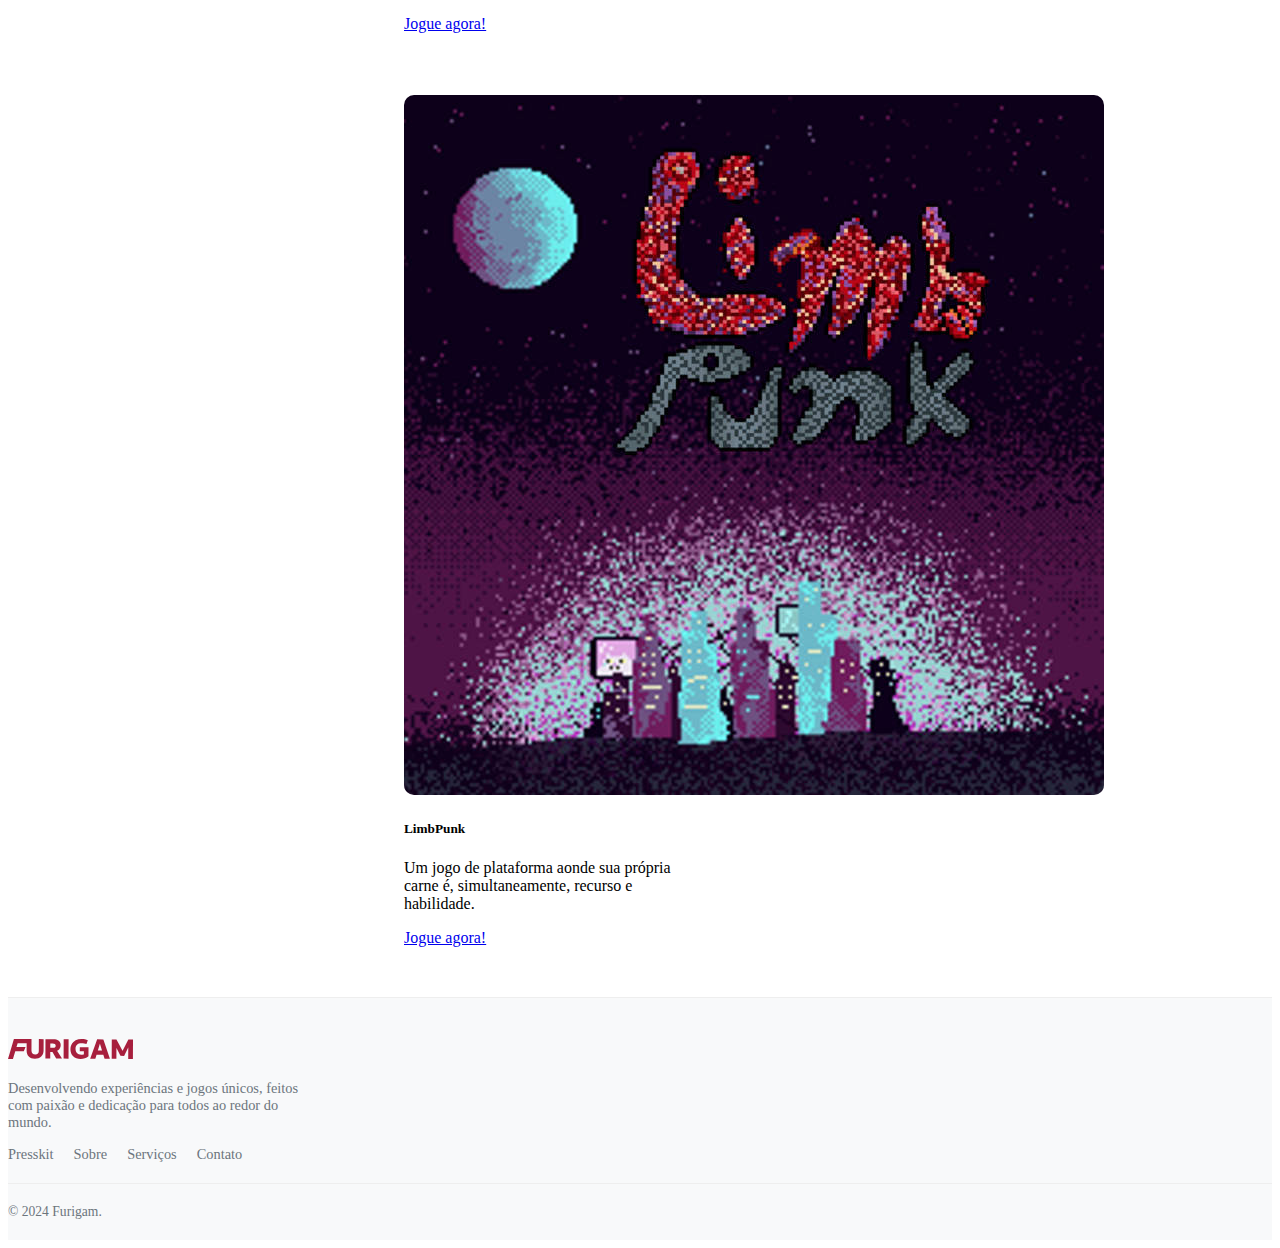
==== commit fe6293de: "trocar ordem do carrossel" ====
--- a/index.html
+++ b/index.html
@@ -47,13 +47,13 @@
     <div id="carouselExample" class="carousel slide">
       <div class="carousel-inner">
         <div class="carousel-item active">
+          <img src="assets/game-banners/dc-banner.png" class="d-block w-100" alt="...">
+        </div>
+        <div class="carousel-item">
           <img src="assets/game-banners/intrusion-banner.png" class="d-block w-100" alt="...">
         </div>
         <div class="carousel-item">
           <img src="assets/game-banners/lens-banner.png" class="d-block w-100" alt="...">
-        </div>
-        <div class="carousel-item">
-          <img src="assets/game-banners/dc-banner.png" class="d-block w-100" alt="...">
         </div>
       </div>
       <button class="carousel-control-prev" type="button" data-bs-target="#carouselExample" data-bs-slide="prev">
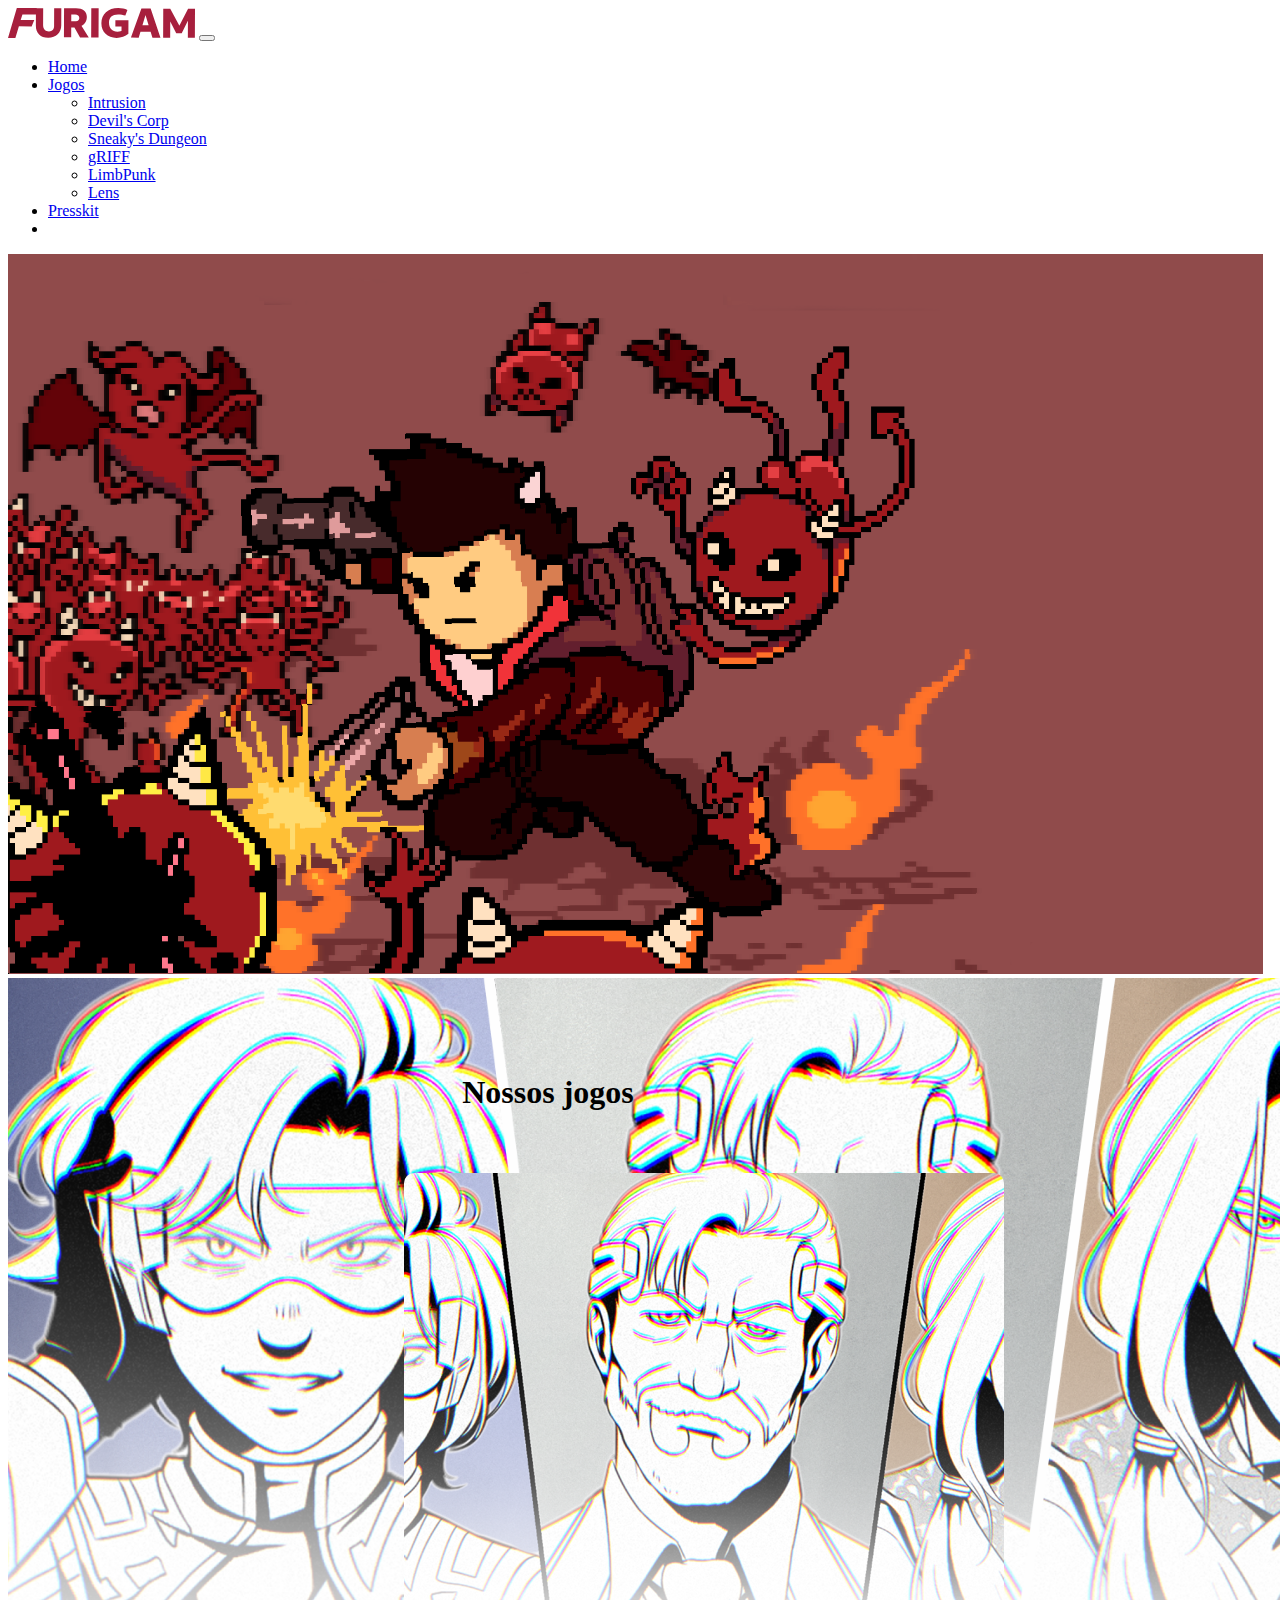
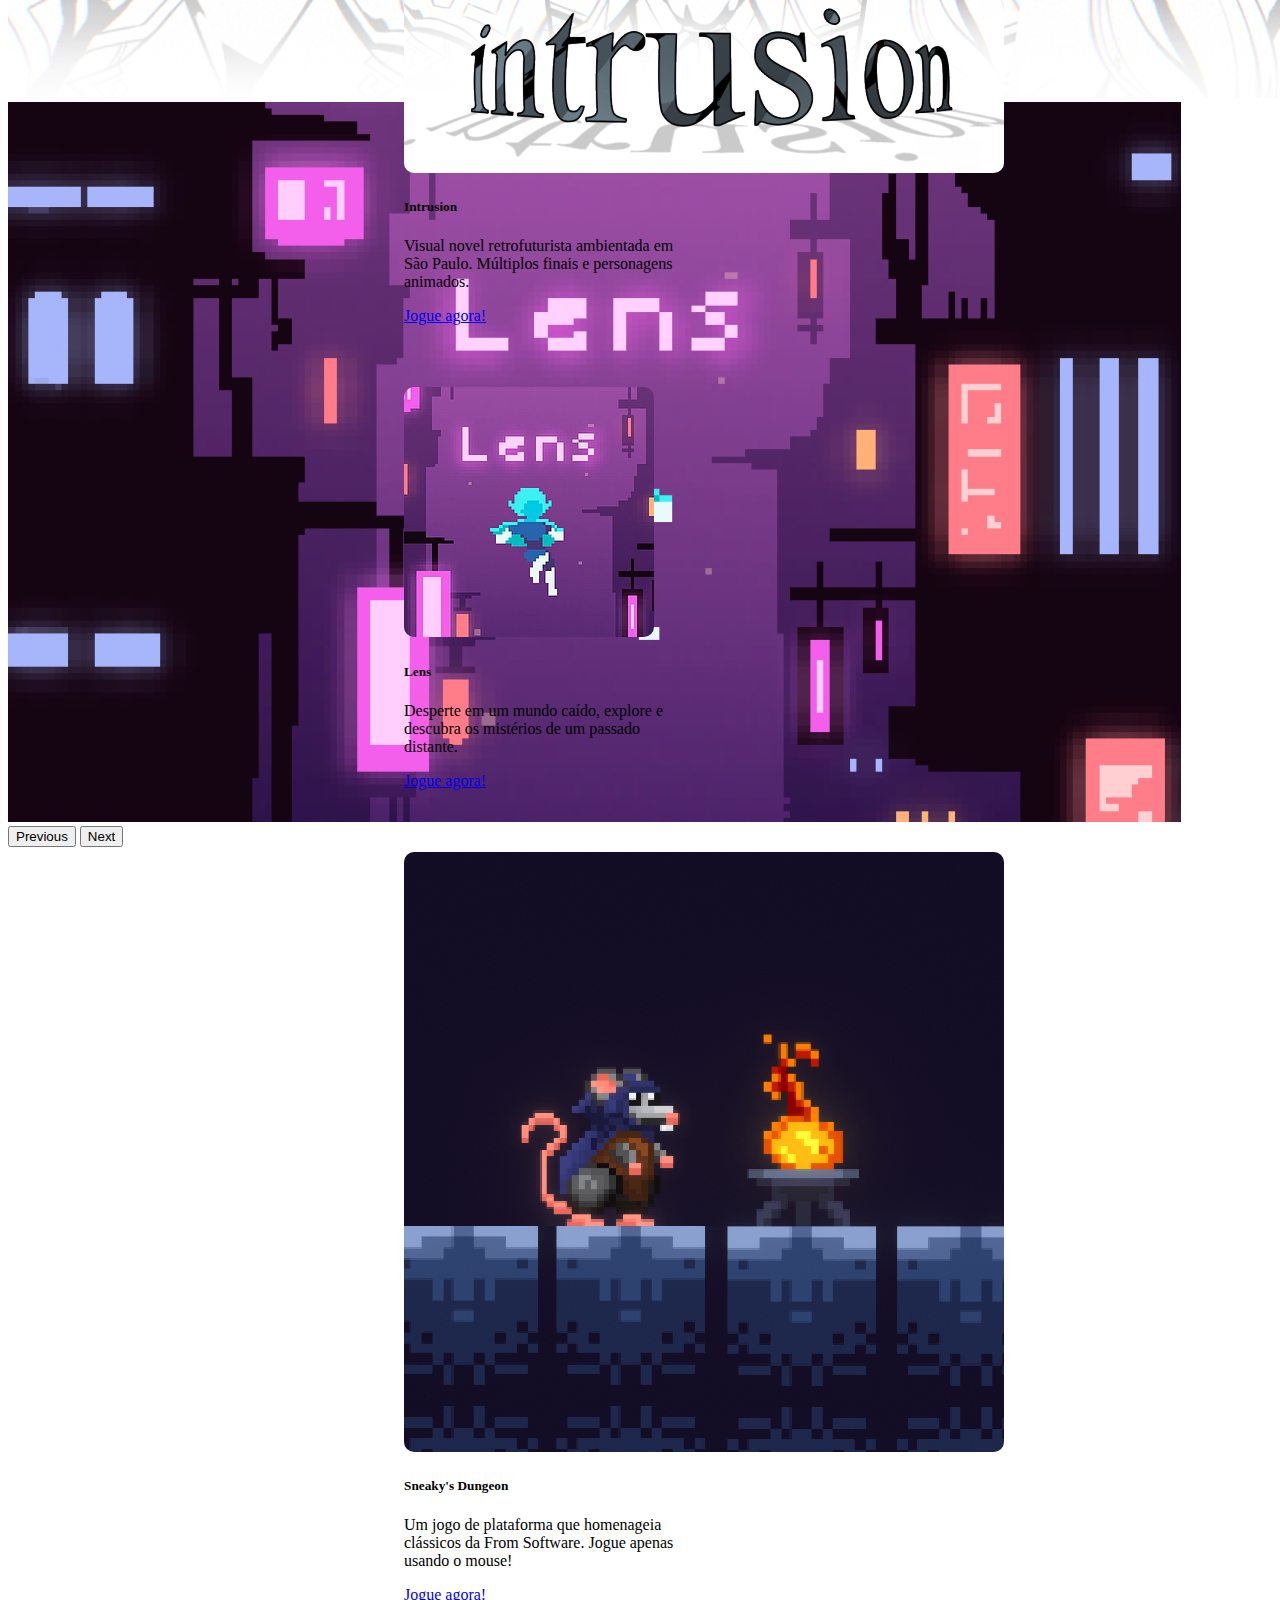
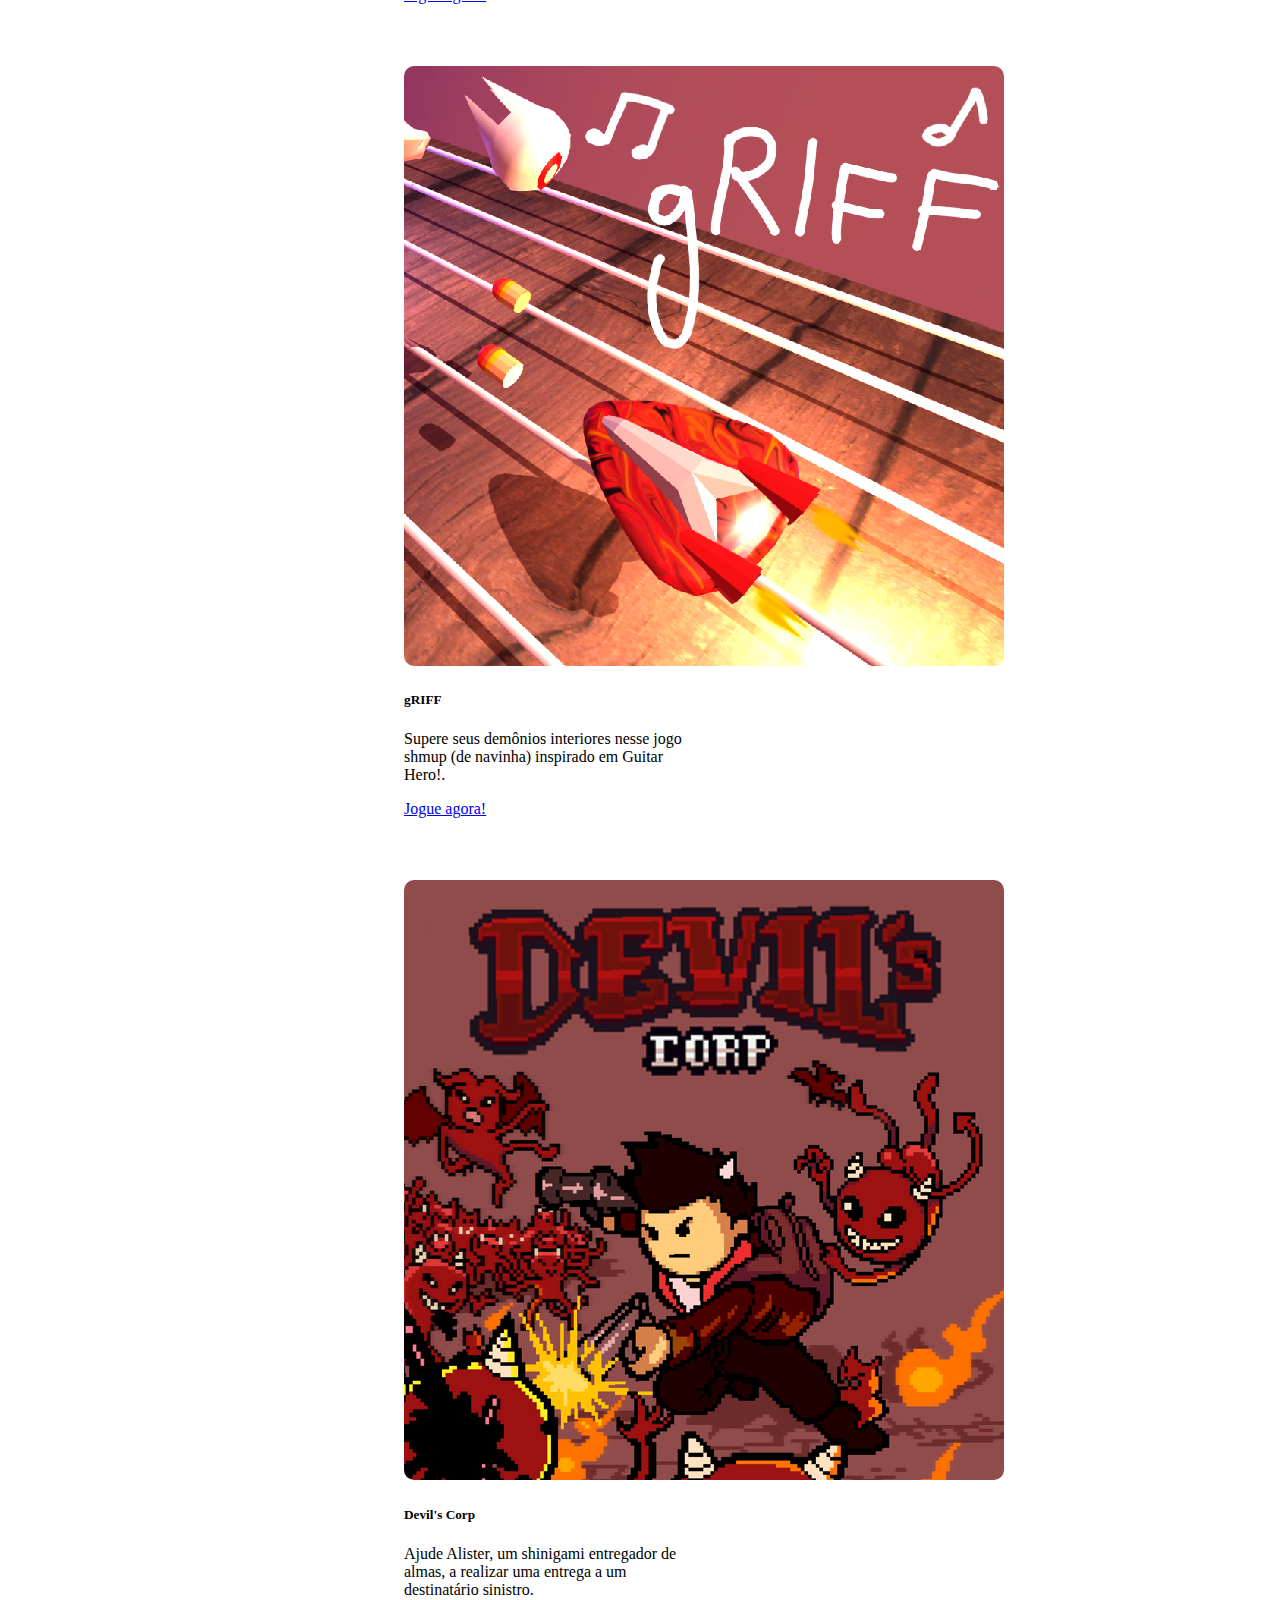
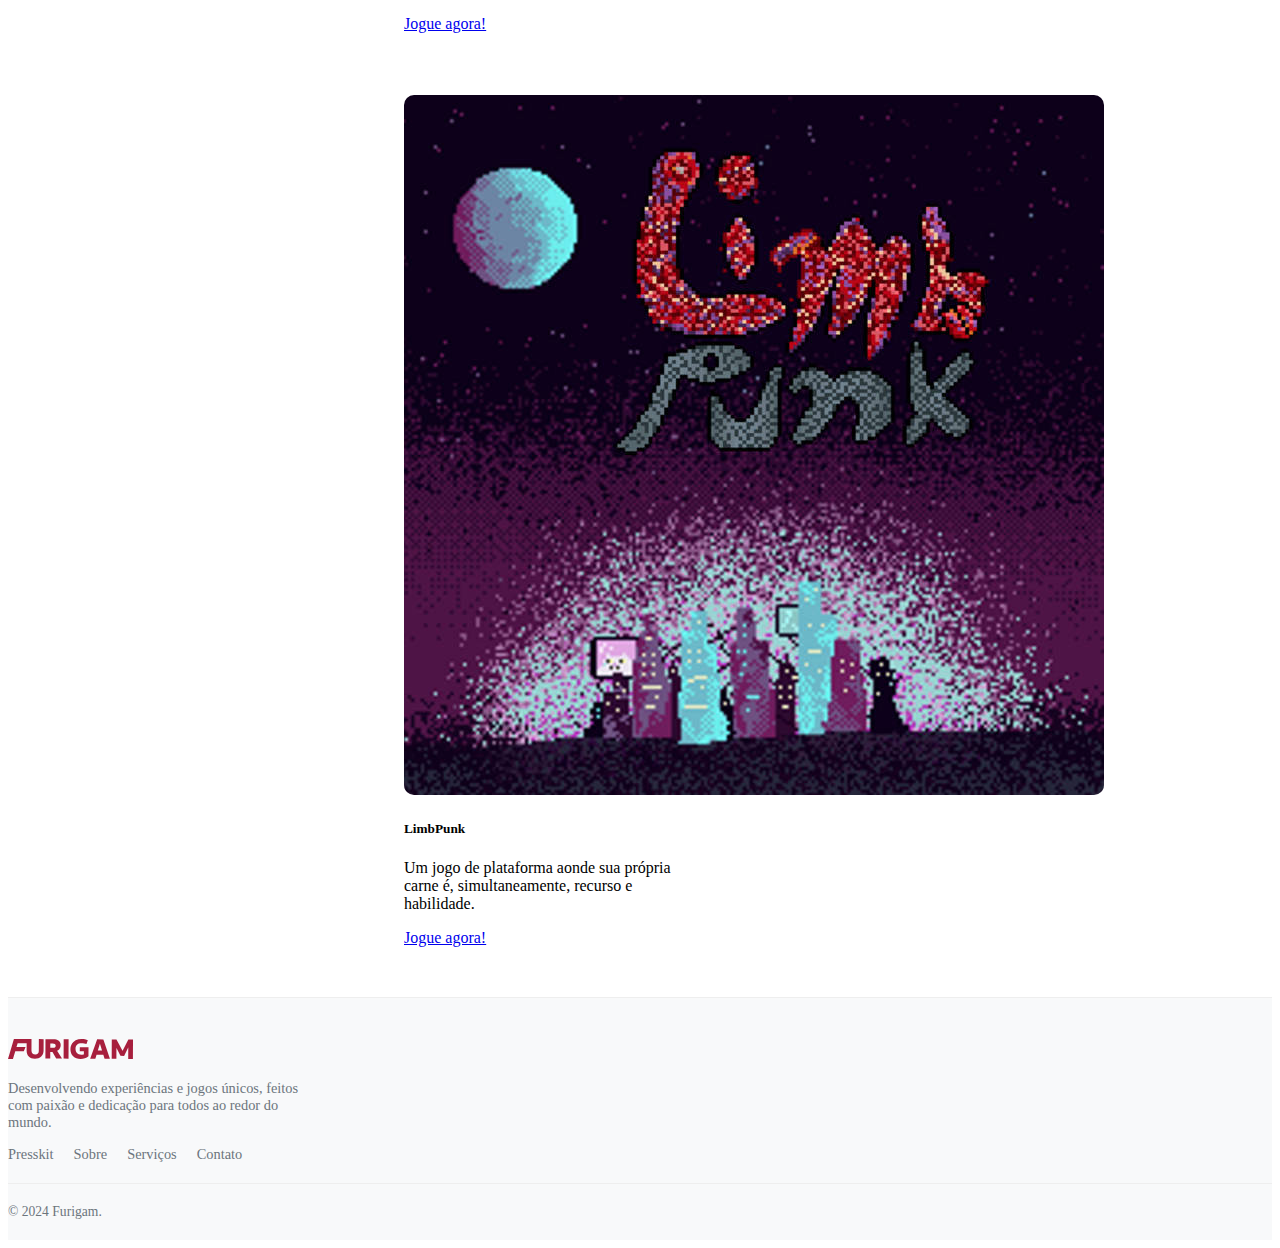
==== commit 4402ba0c: "typo" ====
--- a/index.html
+++ b/index.html
@@ -89,7 +89,7 @@
           <img src="assets/thumbs/sd.png" class="card-img-top" alt="...">
           <div class="card-body">
             <h5 class="card-title">Sneaky's Dungeon</h5>
-            <p class="card-text">Um jogo de plataforna que homenageia clássicos da From Software. Jogue apenas usando o mouse!</p>
+            <p class="card-text">Um jogo de plataforma que homenageia clássicos da From Software. Jogue apenas usando o mouse!</p>
             <a href="https://alexhsantos.itch.io/sneakys-dungeeon" target="_blank" class="btn btn-danger">Jogue agora!</a>
           </div>
         </div>
@@ -147,4 +147,4 @@
     <script src="https://cdn.jsdelivr.net/npm/bootstrap@5.3.2/dist/js/bootstrap.bundle.min.js" integrity="sha384-C6RzsynM9kWDrMNeT87bh95OGNyZPhcTNXj1NW7RuBCsyN/o0jlpcV8Qyq46cDfL" crossorigin="anonymous"></script>
     <script src="main.js"></script>
   </body>
-</html>+</html>
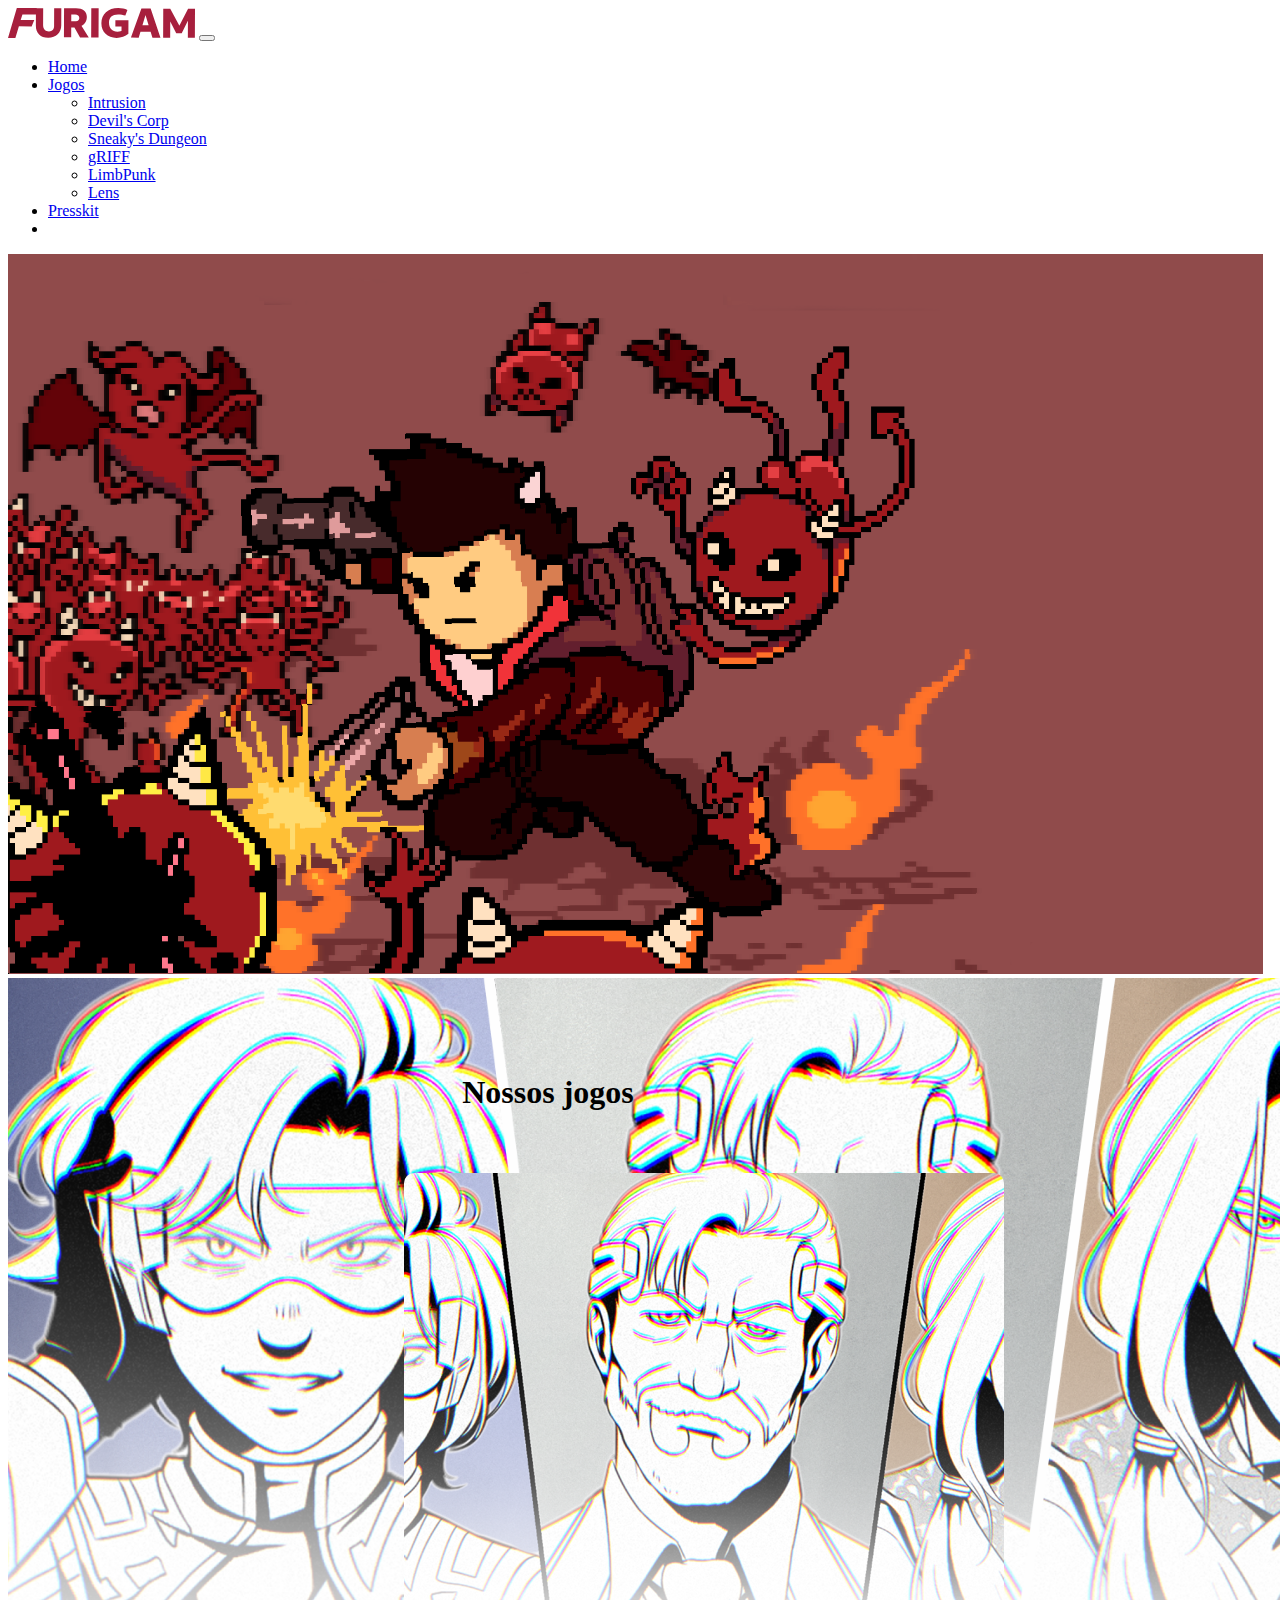
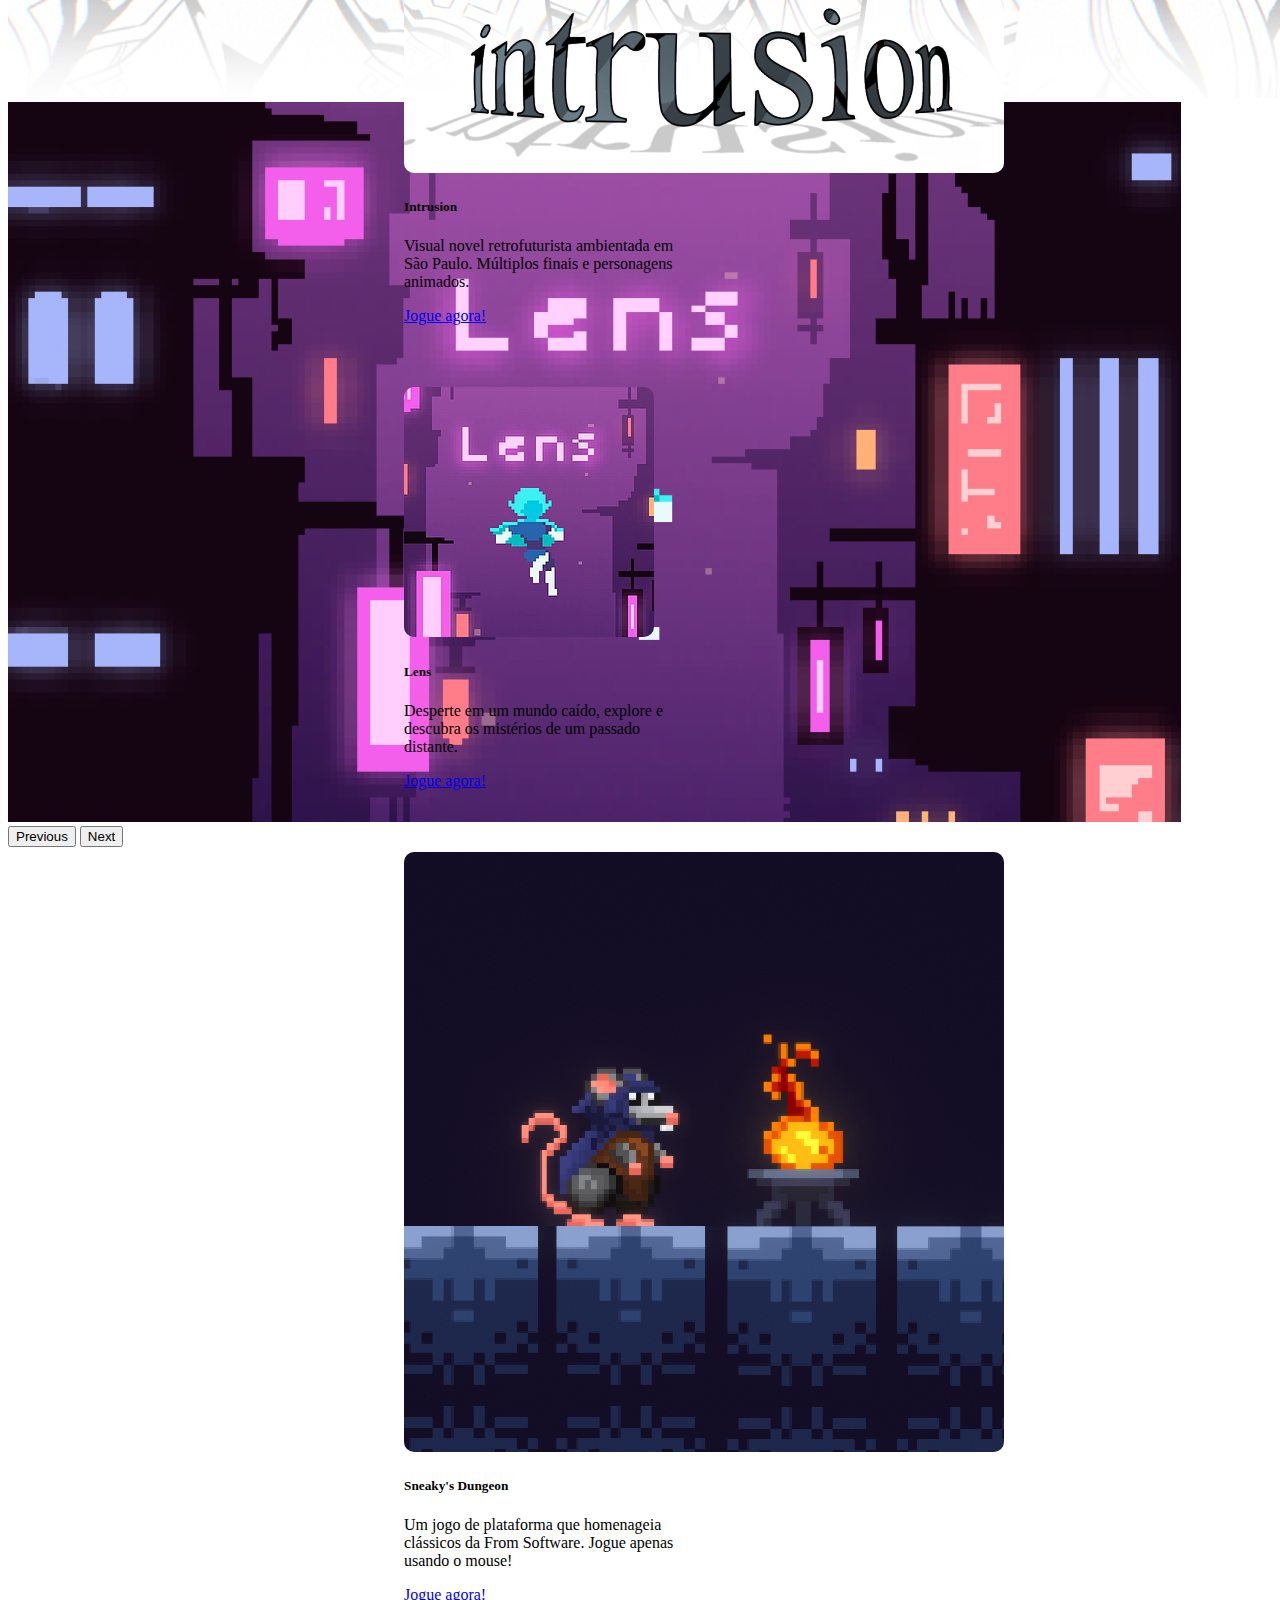
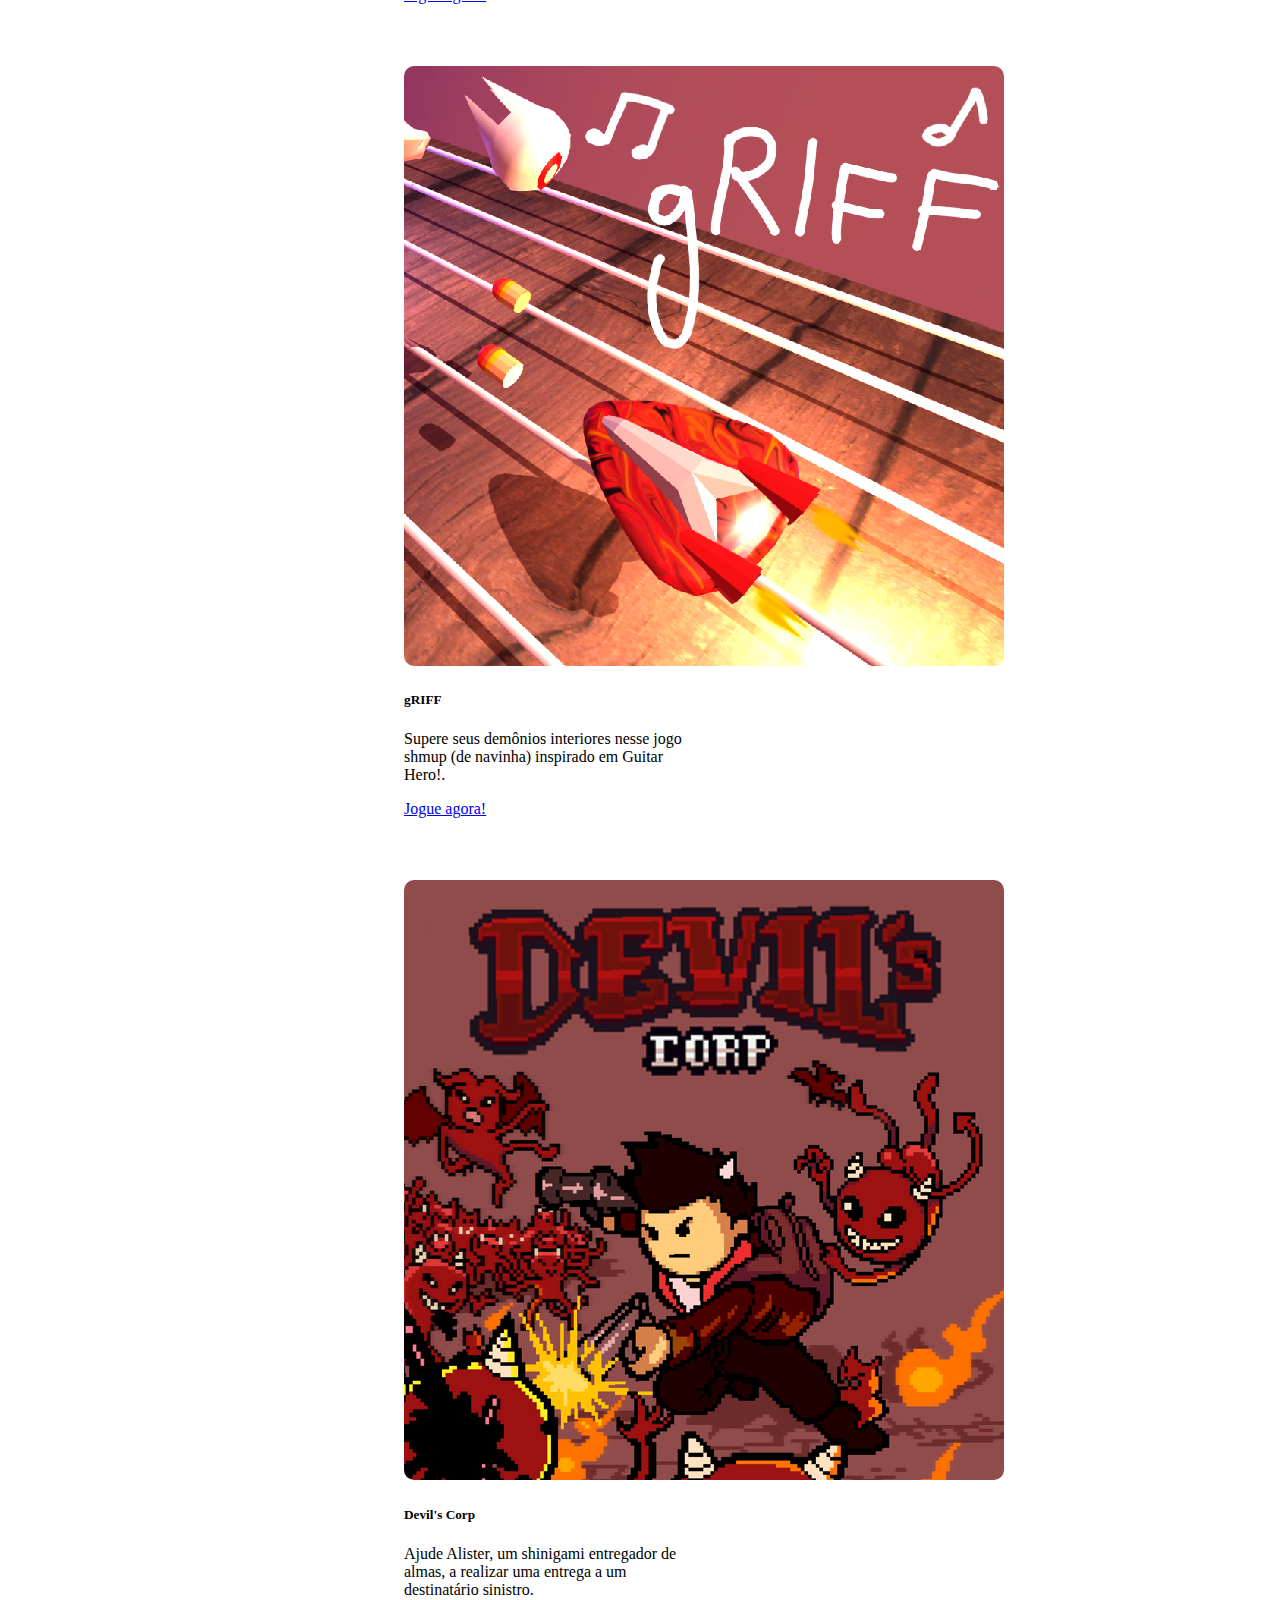
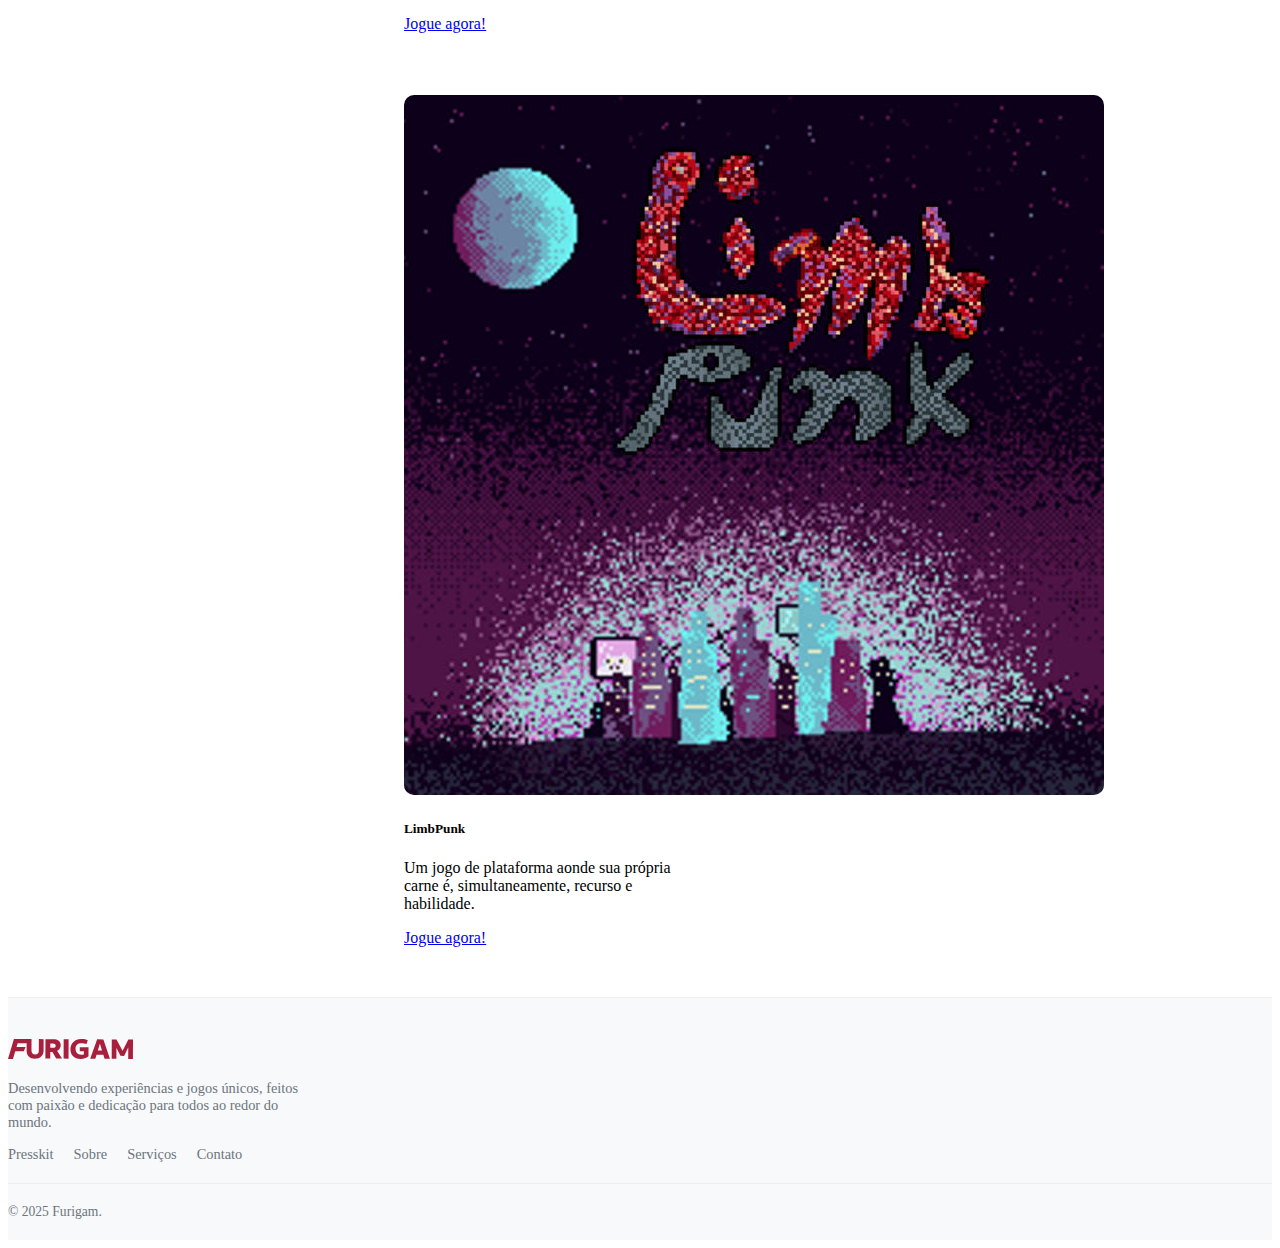
==== commit cfda3712: "update copyright year" ====
--- a/index.html
+++ b/index.html
@@ -139,7 +139,7 @@
           </div>
   
           <div class="copyright text-center">
-              © 2024 Furigam.
+              © 2025 Furigam.
           </div>
       </div>
     </footer>
